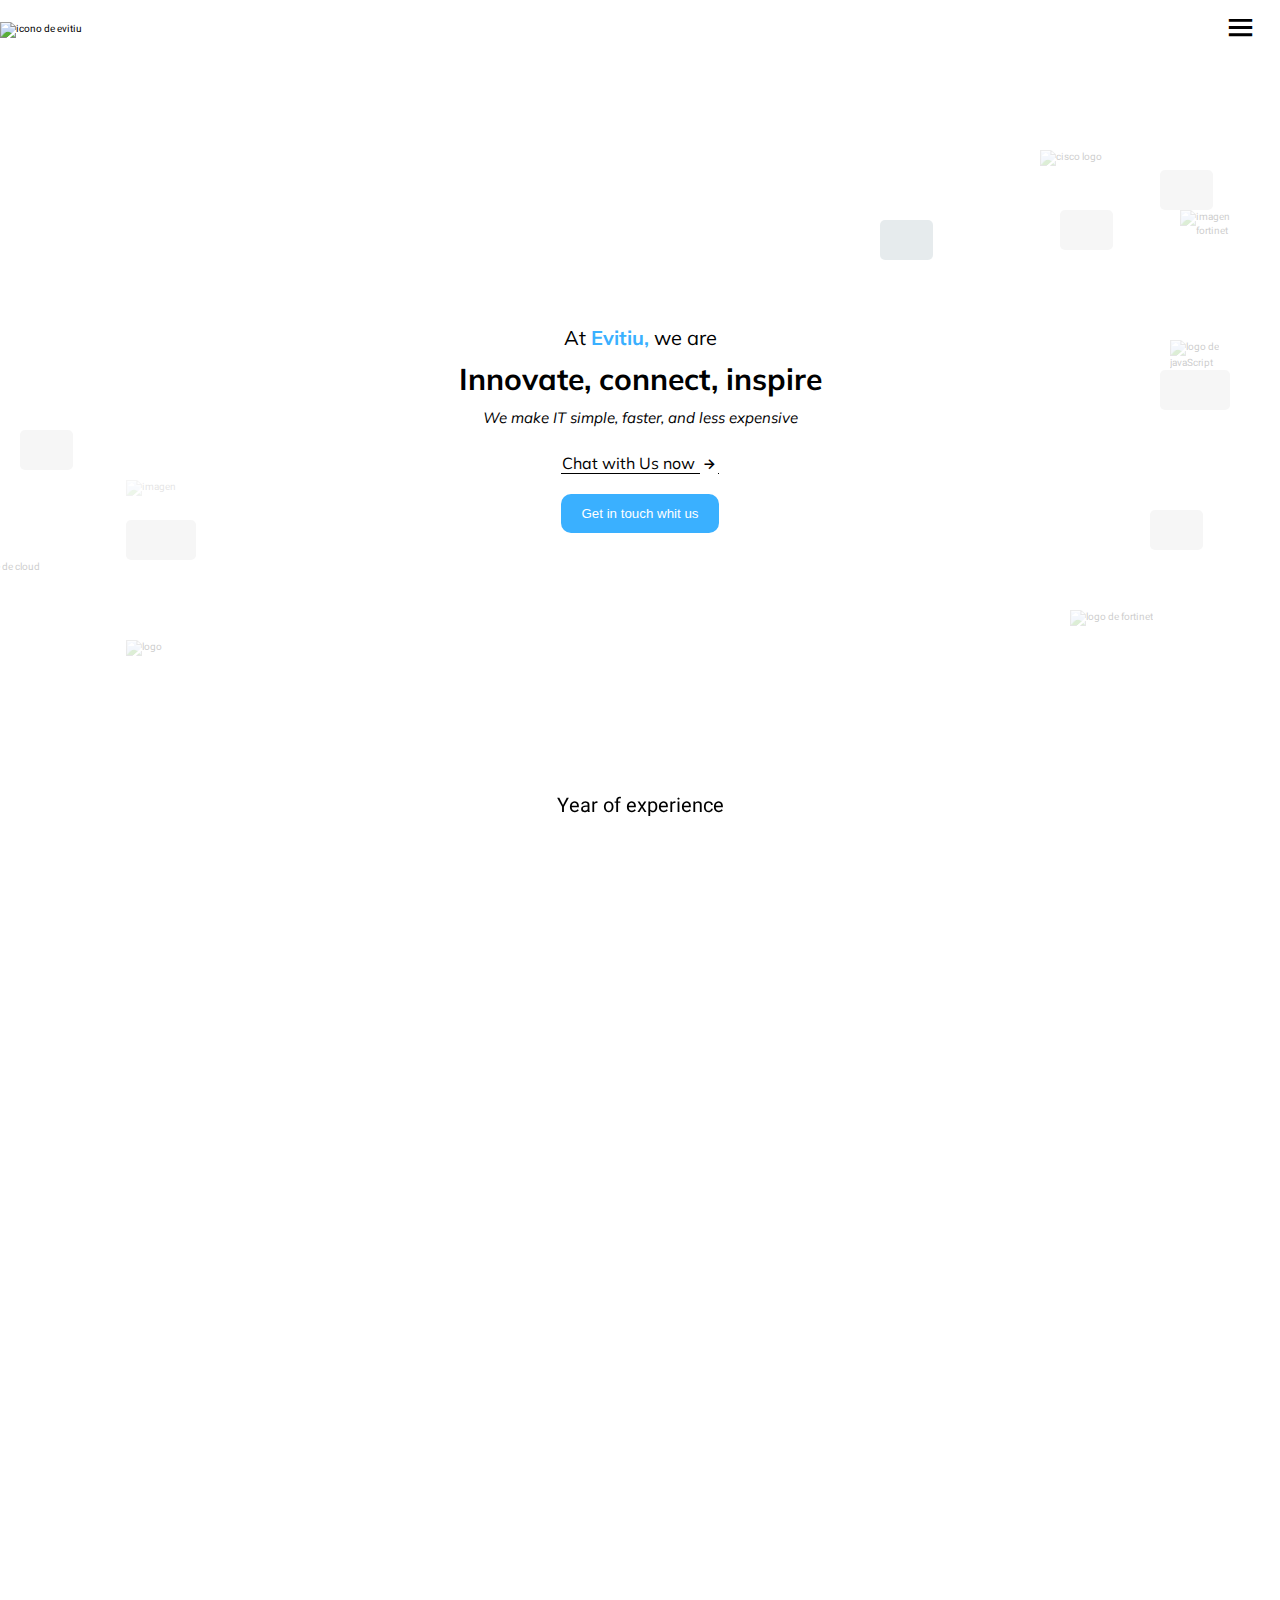
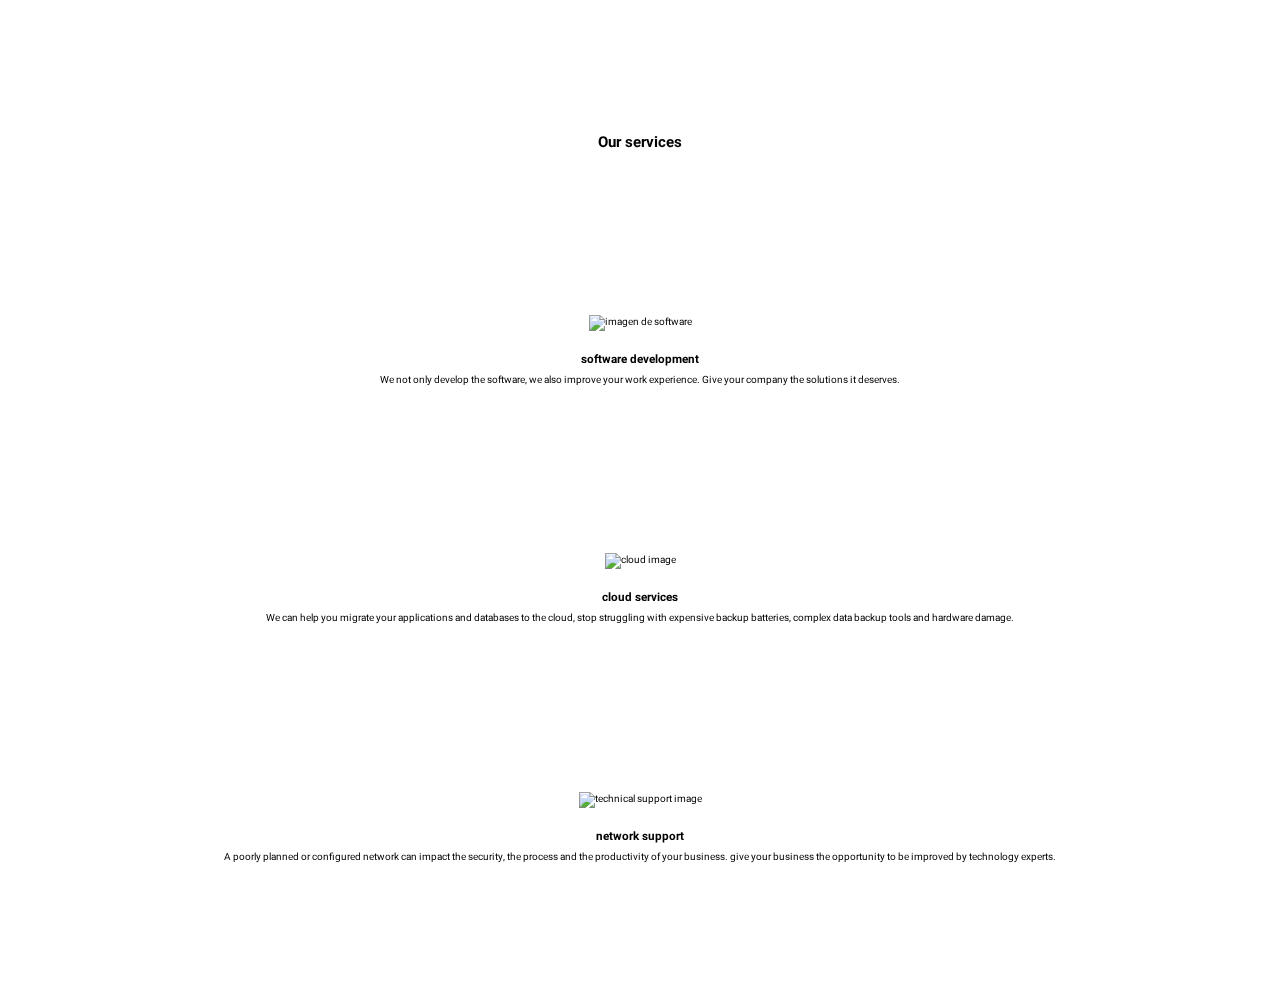
==== index.html @ ea141fb1 "archivo cargado" ====
<!DOCTYPE html>
<html lang="en">
<head>
    <meta charset="UTF-8">
    <meta name="viewport" content="width=device-width, initial-scale=1.0">
    <title>Document</title>
    <link rel="preconnect" href="https://fonts.googleapis.com">
    <link rel="preconnect" href="https://fonts.gstatic.com" crossorigin>
    <link href="https://fonts.googleapis.com/css2?family=Heebo:wght@100;200;300;400;500;600;700&display=swap" rel="stylesheet">
    <link rel="preconnect" href="https://fonts.googleapis.com">
    <link rel="preconnect" href="https://fonts.gstatic.com" crossorigin>
    <link href="https://fonts.googleapis.com/css2?family=Mulish:ital,wght@0,200;0,300;0,400;0,500;1,200;1,300;1,400&display=swap" rel="stylesheet"> 
    <link href="https://unpkg.com/aos@2.3.1/dist/aos.css" rel="stylesheet">
    <link rel="stylesheet" href="./assets/css/evitiu.css">
    <link href='https://unpkg.com/boxicons@2.1.2/css/boxicons.min.css' rel='stylesheet'>
</head>
<body>
    <header class="header-nav">
        <div class="navbar">
            <img src="https://img1.wsimg.com/isteam/ip/e59ecd71-52b1-45e8-b137-11c78080a61c/Logo_201.png/:/rs=w:123,h:82,cg:true,m/cr=w:123,h:82/qt=q:95" alt="icono de evitiu">
            <i class='bx bx-menu' id="btn"></i>
        </div>
        <nav class="nav-menu">
            <li><a href="">Home</a></li>
            <li><a href="">About Us</a></li>
            <li><a href="">Services</a></li>
            <li><a href="">Works</a></li>
            <li><a href="">Contact US</a></li>
            <!-- <i class='bx bx-menu' id="btn2"></i> -->
            <i class='bx bx-x' id="btn2" ></i>
            <img class="evitiu-logo" src="https://img1.wsimg.com/isteam/ip/e59ecd71-52b1-45e8-b137-11c78080a61c/Logo_201.png/:/rs=w:123,h:82,cg:true,m/cr=w:123,h:82/qt=q:95" alt="icono de evitiu">
        </nav>
    </header>
    <div class="page">
        <div class="container main">
            <section class="main-container-up">
                <div class="animation-up">
                    <div class="gray-box boxUp1"><img src="./assets/img/paginaswebimg/Screenshot 2022-07-02 095400.png" alt="imagen fortinet"></div>
                    <div class="gray-box boxUp2"></div>
                    <div class="gray-box boxUp3"></div>
                    <div class="gray-box"></div>
                    <div class="gray-box"></div>
                    <div class="gray-box"></div>
                    <img class="imgUp1" src="./assets/img/cisco (1).png" alt="cisco logo">
                    <img class="imgUp2" src="./assets/img/pngwing.com.png" alt="logo de fortinet">
                    <!-- <img class="imgUp2" src="./assets/img/google.png" alt="logo de google"> -->
                    <img class="imgUp3" src="./assets/img/js (1).png" alt="logo de javaScript">
                </div>
            </section>
            <section class="center-text">
                <div class="text-box">
                    <p>At <span>Evitiu,</span> we are</p>
                    <h1>Innovate, connect, inspire</h1>
                    <p>We make IT simple, faster, and less expensive</p>
                    <div class="main-inputs">
                        <a href="">Chat with Us now<i class='bx bx-right-arrow-alt' ></i></a>
                        <input type="button" value="Get in touch whit us">
                    </div> 
                </div>
            </section>
            <section class="main-container-bottom">
                <div class="animation-bottom">
                    <div class=" boxBottom1"><img src="./assets/img/paginaswebimg/pagina de cisco.png" alt="imgane de cloud"></div>
                    <div class="gray-box boxBottom2"></div>
                    <div class="gray-box boxBottom3"></div>
                    <img class="imgBottom1" src="./assets/img/physics.png" alt="imagen">
                    <img class="imgBottom3"src="./assets/img/api.png" alt="logo">
                </div>
            </section>
        </div> 
        <section class="container counter-box" data-aos="zoom-out-up" >
            <div class="counter-container">
                <div class="number degradado-verde" id="number"></div>
                <p>Year of experience</p>
            </div>
        </section>
        <section class="container about-us-container" data-aos="zoom-out-up">
            <h2 id="text"></h2>
            <picture class="img-about-box">
                <img src="./assets/img/data-analytics (1).png" alt="imagen de computing">
            </picture>
            <p>We are well-versed in a variety of operating systems, networks, and databases. We work with just about any technology that a small business would encounter. We use this expertise to help customers with small to mid-sized projects.</p>
        </section>
        <section class="services-section container" >
            <h2>Our services</h2>
            <div class="services">
                <img src="./assets/img/cloud-storage (1).png" alt="imagen de software">
                <div class="text-services">
                    <h3>software development</h3>
                    <p>We not only develop the software, we also improve your work experience. Give your company the solutions it deserves.</p>
                </div>
                
            </div>
            <div class="services">
                <img src="./assets/img/data-transfer.png" alt="cloud image">
                <div class="text-services">
                    <h3>cloud services</h3>
                    <p>We can help you migrate your applications and databases to the cloud, stop struggling with expensive backup batteries, complex data backup tools and hardware damage.</p>
                </div>           
            </div>
            <div class="services">
                <img src="./assets/img/technical-support (1).png" alt="technical support image">
                <div class="text-services">
                    <h3>network support</h3>
                    <p>A poorly planned or configured network can impact the security, the process and the productivity of your business. give your business the opportunity to be improved by technology experts.</p>
                </div>
                
            </div>
        </section>
    </div>


















































    <script src="https://unpkg.com/aos@2.3.1/dist/aos.js"></script>
    <script>
        AOS.init({
            duration: 1500
        });
    </script>
    <script src="./assets/evitiu.js"></script>
</body>
</html>
---- assets/css/evitiu.css ----
:root{
    --primario:#3AB0FF ;
    --secundario: #0d4e7d;
    --blanco:#fff;
    --backgroundprimario:#3AB0FF;
    --backgroundsecundario:#073653;
    --fontPrimario:'Heebo', sans-serif;
    --fontSecundary:'Mulish', sans-serif;
    --colorcajasgris:rgba(151, 151, 151, 0.817);
    --home-gradient: linear-gradient(101.63deg, #149cab -21.52%, #061475 52.33%, #3e119c 97.62%);
}
/**Globales**/
html {
    box-sizing: border-box;
    font-size: 62.5%; /*1 rem es igual a 10px*/
    font-family:var(--fontPrimario);

}
*, *:before, *:after {
    box-sizing: inherit;
    margin: 0;
    padding: 0;
}
body{
    background: var(--blanco);
}
nav li{
    list-style: none;
}
a{
    text-decoration: none;
    color: black;
}
img{
    max-width: 100%; /*para que las imagenes tomen el tamano completo determinado*/
    display: block;
    height: auto;
}
li{
    list-style: none;
}
.container{
    max-width: 120rem;
    margin: 0 auto;
    position: relative;
}
.gray-box{
    width: 5.3rem;
    height: 4rem;
    background-color: var(--colorcajasgris);
    border-radius: .5rem;
    opacity: 0.1;
}

/* Header */
.navbar{
    display: flex;
    justify-content: space-between;
    align-items: center;
    width: 100%;
    height: 6rem;
}
.navbar img{
    width: 10rem;
    /* Propiedades del logo de evitiu */
    
}
.bx-menu{
    color: black;
    /* left: 90%; */
    /* top: 1.5rem; */
    font-size: 3.5rem;
    height: 4rem;
    width: 4rem;
    text-align: center;
    transition: 0.6s;
    transform: translateX(-50%);
}
.bx-menu:hover{
    font-size: 4.2rem;
}
.nav-menu{
    position: fixed;
    width: 100%;
    height: 70%;
    top: -100%;
    right: -100%;
    display: flex;
    flex-direction: column;
    align-items: center;
    justify-content: center;
    gap: 2rem;
    background: var(--backgroundprimario);
    border-radius:0 0 5rem 5rem;
    transition: 0.6s;
}
.header-nav.active .nav-menu{
    top: 0;
}
.nav-menu li{
    margin: 2rem 0;
    overflow: hidden;
}
.nav-menu a{
    color: var(--blanco);
    font-size: 3rem;
    font-weight: 300;
    position: relative;
    display: inline-block;
    transform: translateY(4rem);
}
.nav-menu a::before{
    content: "";
    position: absolute;
    width: 0;
    height: .7rem;
    background: var(--backgroundsecundario);
    bottom: 0;
    left: 0;
    z-index: -1;
    transition: 0.2s linear;
}
.nav-menu a:hover::before {
    width: 100%;
}
.bx-x{
    position: absolute;
    color: var(--blanco);
    transition: 0.6s;
    left: 90%;
    top: 1.5rem;
    font-size: 3rem;
    height: 5rem;
    width: 5rem;
    text-align: center;
    transition: 0.6s;
    transform: translateX(-50%);
}
.bx-x:hover{
    font-size: 5rem;
}
.header-nav.active .nav-menu{
    right: 0;
}
.header-nav.active .nav-menu{
    right: 0;
}
.header-nav.active .nav-menu a{
    transform: translate(0);
    transition: 0.6s linear;
}
.header-nav.active .nav-menu li:nth-child(1) a{
    transition-delay: 0.2s;
}
.header-nav.active .nav-menu li:nth-child(2) a{
    transition-delay: 0.4s;
}
.header-nav.active .nav-menu li:nth-child(3) a{
    transition-delay: 0.6s;
}
.header-nav.active .nav-menu li:nth-child(4) a{
    transition-delay: 0.8s;
}
.header-nav.active .nav-menu li:nth-child(5) a{
    transition-delay: 1s;
}
/* main page */
.header-nav.active ~ .page{
    display: none;
    transition: 0.6s;
}
/* grid de los sections */
.main{
    height: 67rem;
    width: 100%;
    max-width: 100%;
    display: grid;
    grid-template-columns:1fr 2fr 1fr 1fr ;
    grid-template-rows: repeat(5, 1fr);
    padding-top: 4rem;
}
.main section:nth-child(1){
    grid-column: 5/6;
    margin-top: 7rem;
}
.main section:nth-child(2){
    grid-row: 3/4;
    grid-column: 1/6;
    position: relative;
    bottom: 6rem;
}
.main section:nth-child(3){
    grid-column: 1/2;
    grid-row: 3/5;
    position: relative;
    left: 2rem;
    top: 9rem;
}
/* grig-up */
.main-container-up .animation-up{
    width: auto;
    height: 15rem;
    margin-right: 2rem;
    display: grid;
    grid-template-columns: repeat(2, 1fr);
    grid-template-rows: repeat(3,1fr);    
}
.main-container-up .animation-up div:nth-child(1){
    background-color: transparent;
    grid-row: 2/3;
    grid-column: 2/3;
    opacity: 0.2;
    width: 8rem;
    position: relative;
    left: 2rem;

}
.main-container-up .animation-up div:nth-child(2){
    grid-row: 2/3;
    grid-column: 1/2;
}
.main-container-up .animation-up div:last-of-type{
    position: relative;
    top: 8rem;
    width: 7rem;
    opacity: .1;
    grid-column: 2/3;
}
.main-container-up .animation-up div:nth-child(4) {
    background-color: var(--backgroundsecundario);
    position: relative;
    right: 18rem;
    bottom: 3rem;
    opacity: .1;
}
.main-container-up .animation-up div:nth-child(5) {
    position: relative;
    top: 26rem;
    right: 1rem;
}
.main-container-up .animation-up .imgUp1 {
    grid-column: 1/2;
    grid-row: 1/2;
    opacity: 0.2;
    position: relative;
    right: 2rem;
    bottom: 2rem;
}
.main-container-up .animation-up .imgUp2 {
    position: relative;
    top: 28rem;
    left: 1rem;
    opacity: 0.2;
    width: 10rem;
}
.main-container-up .animation-up .imgUp3 {
    opacity: 0.2;
    width: 5rem;
    position: relative;
    top: 1rem;
    grid-column: 2/3;
    left: 1rem;
}

/* center-text */
.center-text{
    display: flex;
    flex-direction: column;
    align-items: center;
    width: 100%;
}
.center-text .text-box{
    width: 90%;
    height: 23rem;
    display: flex;
    flex-direction: column;
    text-align: center;
    font-family: var(--fontSecundary);
}
.center-text .text-box h2,h1,p{
    padding: .5rem;
}
.center-text .text-box p:first-of-type{
    font-size: 2rem;
}
.text-box p span{
    color: var(--backgroundprimario);
    font-weight: bold;
}
.text-box h1{
    font-size: 3rem;
}
.text-box p:last-of-type{
    font-size:1.5rem;
    font-style: italic;
}

.main-inputs{
    display: flex;
    flex-direction: column;
    margin: 2rem auto 0;
    gap: 2rem;
}
.main-inputs a{
    color: black;
    font-size: 1.6rem;
    border-bottom: .1rem solid;
}
.main-inputs a > i{
    font-size: 1.8rem;
    text-align: center;
    position: relative;
    top: .3rem;
    margin-left: .5rem;
    border-bottom: .1rem solid rgb(255, 255, 255);
}
.main-inputs a:hover{
    color:#25d366 ;
}
.main-inputs input{
    background-color: var(--backgroundprimario);
    border: none;
    color: var(--blanco);
    padding: 1.2rem 2rem;
    border-radius: 1rem;
}
.main-inputs input:hover{
    background-color: #118cff;
    box-shadow: 0 .5rem 1rem .2rem rgba(10, 137, 255, 0.5);
}

/* bottom image*/
.main-container-bottom .animation-bottom{
    position: relative;
    top: 1rem;
    width: auto;
    display: grid;
    grid-template-columns: repeat(2, 1fr);
    grid-template-rows: repeat(3,1fr);
}
.main-container-bottom .animation-bottom div:nth-child(1){
    background-color: transparent;
    grid-row:2/3;
    height: 8rem;
    width: 15rem;
    margin-left: -7rem;
    opacity: 0.2;
}
.main-container-bottom .animation-bottom div:nth-child(2){
    grid-column: 2/3;
    grid-row: 2/3;
    position: relative;
    bottom: 4rem;
    width: 7rem;
}
.main-container-bottom .animation-bottom div:nth-child(3){
    position: relative;
    bottom: 5rem;
}
.main-container-bottom .animation-bottom div:nth-child(4){
    position: relative;
    left: 15rem;
    top: 12rem;
}
.main-container-bottom .animation-bottom div:nth-child(5){
    position: relative;
    left: 16rem;
}
.main-container-bottom .animation-bottom .imgBottom1{
    opacity: 0.1;
}
.main-container-bottom .animation-bottom .imgBottom3{
    grid-column: 2/3;
    grid-row: 3/4;
    opacity: 0.2;
}
/* count number section */
.counter-box{
    display: grid;
    place-items: center;
    width: 20rem;
    height: 15rem;
}
.counter-container{
    width: 100%;
    height: 100%;
    display: flex;
    flex-direction: column;
    justify-content: center;
    align-items: center;
}
.counter-container div{
    font-size: 3rem;
}
.counter-container p:nth-of-type(1){
    font-size: 2rem;
}
.degradado-verde {
    color: transparent;
    background: linear-gradient(to right, var(--primario) 0%, var(--secundario) 100% );
    -webkit-background-clip: text;
    background-clip: text;
}
/* About Us*/
.about-us-container{
    font-family: var(--fontPrimario);
    height: 70rem;
    width: 95%;
    display: flex;
    flex-direction: column;
    justify-content: space-around;
    align-items: center;
    background-image: var(--home-gradient);
    padding: 0 1rem;
    border-radius: 3rem;
    margin: 2rem auto;
    position: static;
}
.about-us-container h2{
    color: var(--blanco);
    font-size: 3.5rem;
    font-family: var(--fontSecundary);
    text-transform: capitalize;
}
.about-us-container p{
    color: var(--blanco);
    font-size: 2rem;
    text-align: center;
    margin-top: -5rem;
    font-weight: 300;
}
.about-us-container .img-about-box{
    width: 30rem;
    height: 30rem;
    margin-top: -3rem;
    background-color:var(--blanco);
    display: flex;
    flex-direction: column;
    justify-content:center;
    align-items: center;
    border-radius: 2rem;
    box-shadow: 0 .5rem 1rem .2rem rgba(217, 214, 214, 0.314) ;
}
.about-us-container .img-about-box img{
    margin: 0 auto;
    width: 20rem;   
}
/* Our services */
.services-section{
    /* background-color: #061475; */
    width: 80%;
    height: 90rem;
    display: grid;
    place-items: center;
    margin: 5rem auto;
}
.services-section .services{
    display: flex;
    flex-direction: column;
    justify-content: space-between;
    align-items: center;
    row-gap: 2rem;
    text-align: center;
}
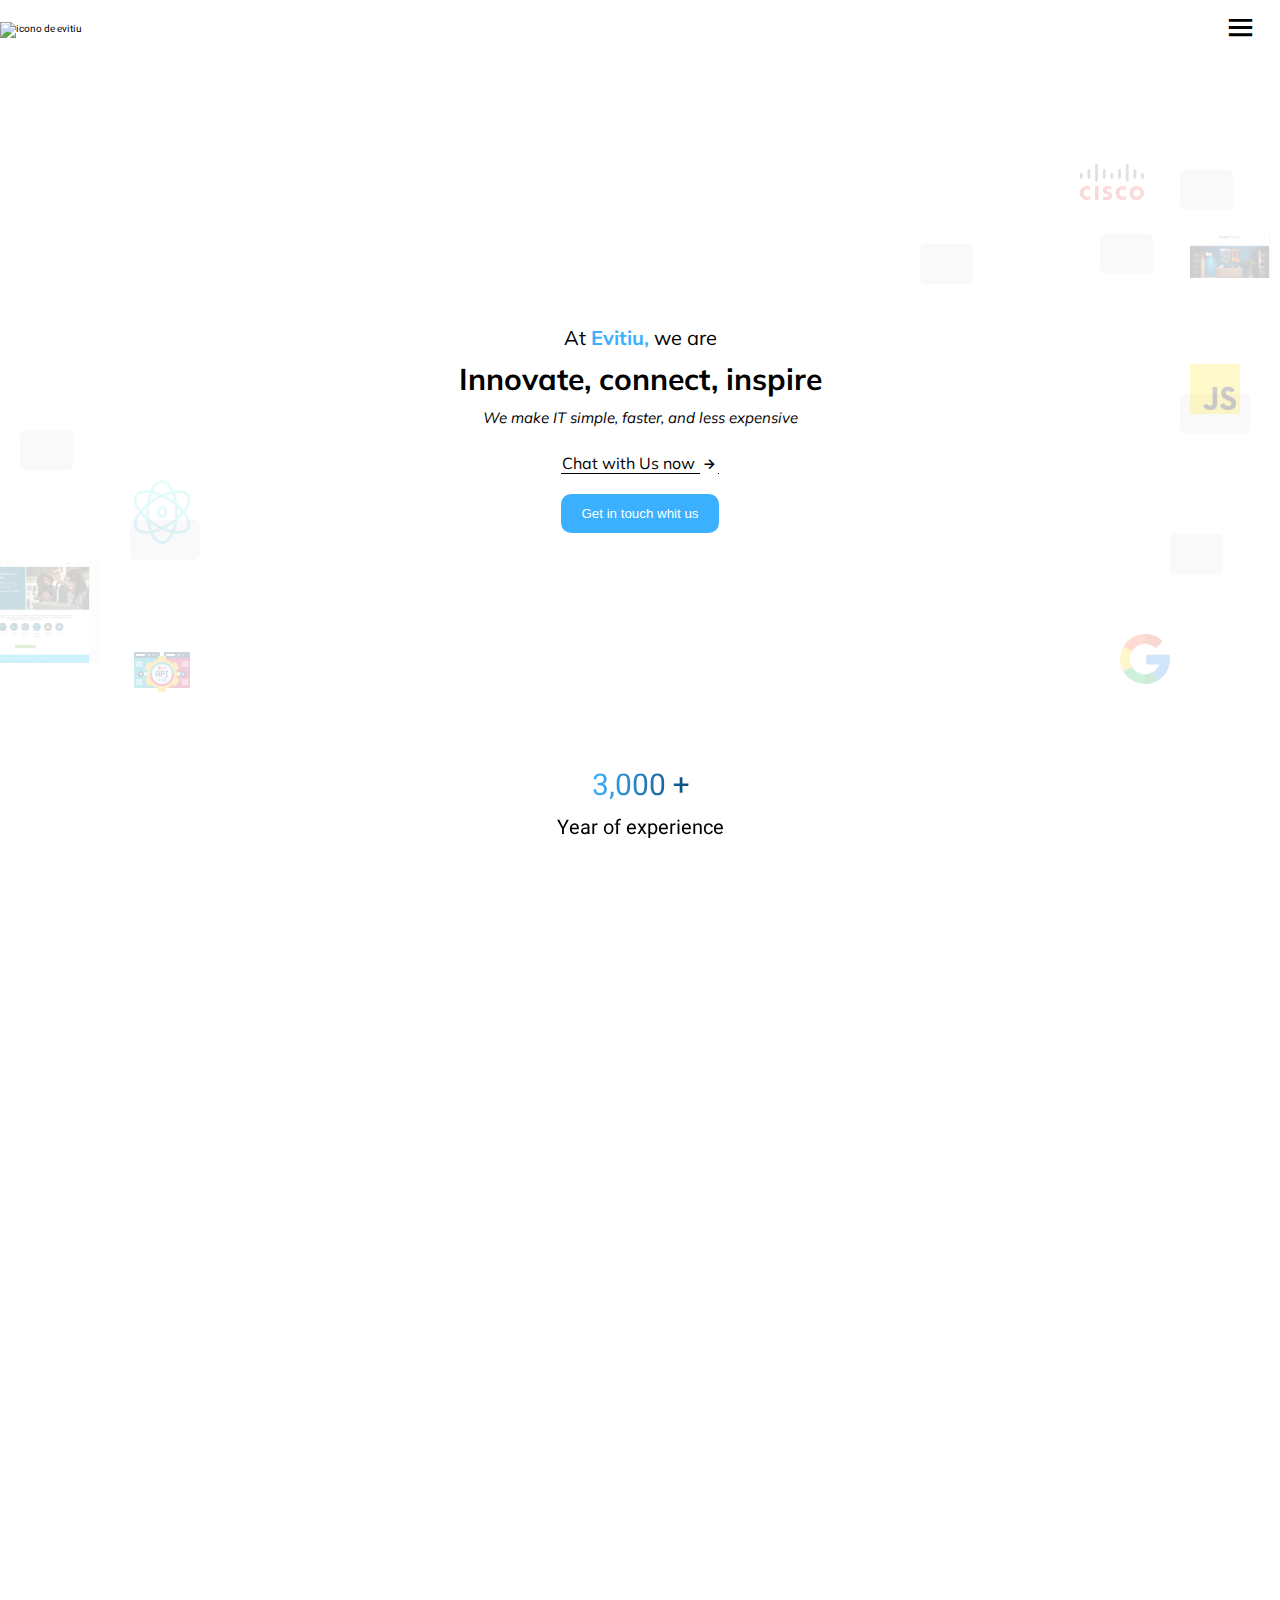
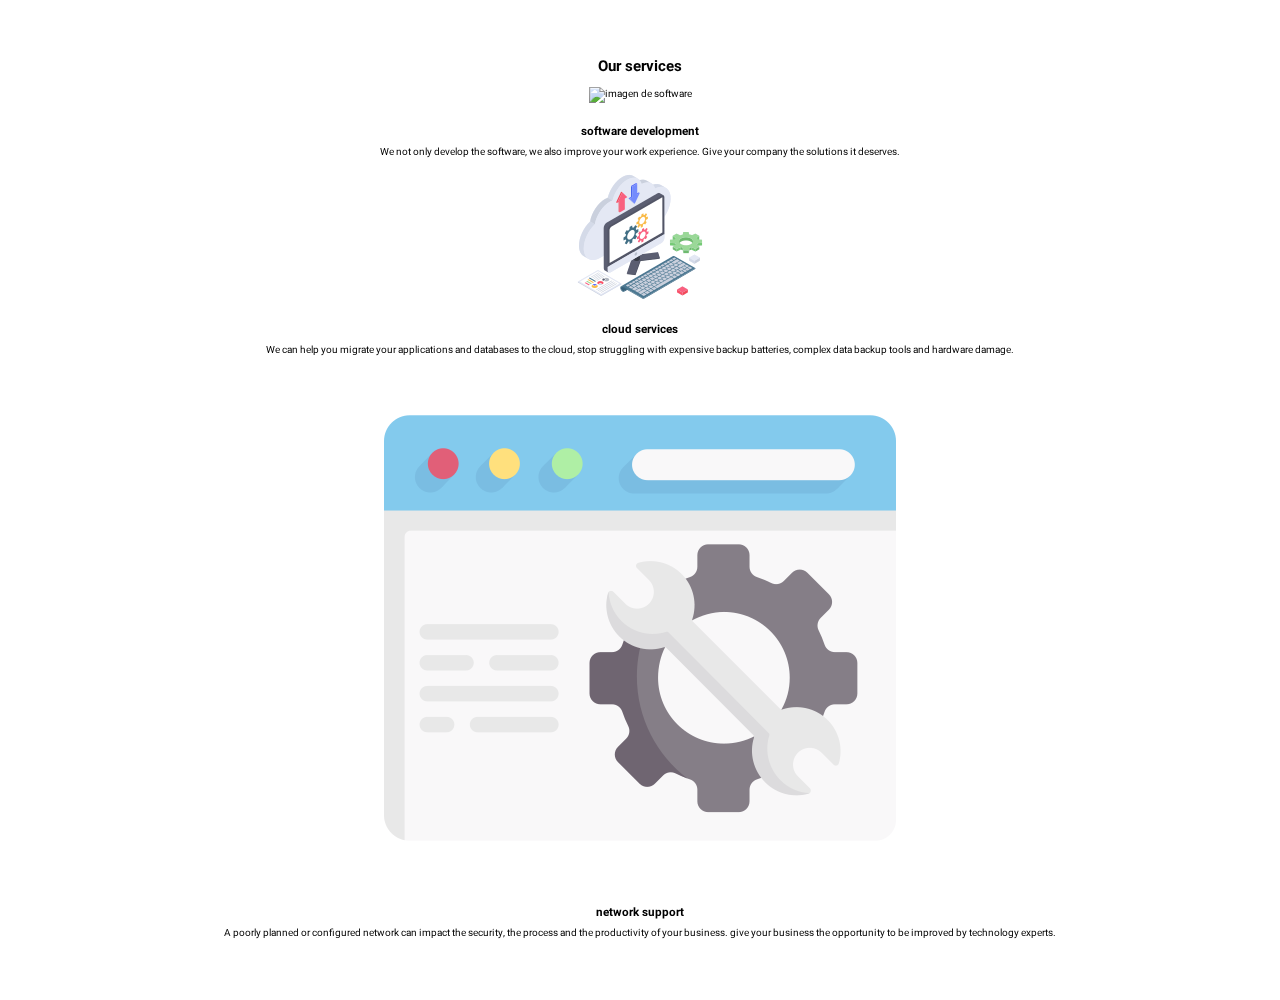
==== commit ef739073: "javascript added" ====
--- a/index.html
+++ b/index.html
@@ -35,16 +35,16 @@
         <div class="container main">
             <section class="main-container-up">
                 <div class="animation-up">
-                    <div class="gray-box boxUp1"><img src="./assets/img/paginaswebimg/Screenshot 2022-07-02 095400.png" alt="imagen fortinet"></div>
+                    <div class="gray-box boxUp1"><img src="./assets/img/Screenshot 2022-04-16 053143.png" alt="imagen fortinet"></div>
                     <div class="gray-box boxUp2"></div>
                     <div class="gray-box boxUp3"></div>
                     <div class="gray-box"></div>
                     <div class="gray-box"></div>
                     <div class="gray-box"></div>
                     <img class="imgUp1" src="./assets/img/cisco (1).png" alt="cisco logo">
-                    <img class="imgUp2" src="./assets/img/pngwing.com.png" alt="logo de fortinet">
+                    <img class="imgUp2" src="./assets/img/google (1).png" alt="logo de fortinet">
                     <!-- <img class="imgUp2" src="./assets/img/google.png" alt="logo de google"> -->
-                    <img class="imgUp3" src="./assets/img/js (1).png" alt="logo de javaScript">
+                    <img class="imgUp3" src="./assets/img/js.png" alt="logo de javaScript">
                 </div>
             </section>
             <section class="center-text">
@@ -60,7 +60,7 @@
             </section>
             <section class="main-container-bottom">
                 <div class="animation-bottom">
-                    <div class=" boxBottom1"><img src="./assets/img/paginaswebimg/pagina de cisco.png" alt="imgane de cloud"></div>
+                    <div class=" boxBottom1"><img src="./assets/img/Screenshot 2022-07-05 061125.png" alt="imgane de cloud"></div>
                     <div class="gray-box boxBottom2"></div>
                     <div class="gray-box boxBottom3"></div>
                     <img class="imgBottom1" src="./assets/img/physics.png" alt="imagen">
--- a/assets/css/evitiu.css
+++ b/assets/css/evitiu.css
@@ -6,7 +6,7 @@
     --backgroundsecundario:#073653;
     --fontPrimario:'Heebo', sans-serif;
     --fontSecundary:'Mulish', sans-serif;
-    --colorcajasgris:rgba(151, 151, 151, 0.817);
+    --colorcajasgris:#c7c5c5;
     --home-gradient: linear-gradient(101.63deg, #149cab -21.52%, #061475 52.33%, #3e119c 97.62%);
 }
 /**Globales**/
@@ -67,8 +67,8 @@
 }
 .bx-menu{
     color: black;
-    /* left: 90%; */
-    /* top: 1.5rem; */
+    left: 90%;
+    top: 1.5rem;
     font-size: 3.5rem;
     height: 4rem;
     width: 4rem;
@@ -212,7 +212,7 @@
     opacity: 0.2;
     width: 8rem;
     position: relative;
-    left: 2rem;
+    left: 1rem;
 
 }
 .main-container-up .animation-up div:nth-child(2){
@@ -227,7 +227,7 @@
     grid-column: 2/3;
 }
 .main-container-up .animation-up div:nth-child(4) {
-    background-color: var(--backgroundsecundario);
+    /* background-color: var(--backgroundsecundario); */
     position: relative;
     right: 18rem;
     bottom: 3rem;
@@ -249,9 +249,9 @@
 .main-container-up .animation-up .imgUp2 {
     position: relative;
     top: 28rem;
-    left: 1rem;
-    opacity: 0.2;
-    width: 10rem;
+    left: 2rem;
+    opacity: 0.2;
+    width: 5rem;
 }
 .main-container-up .animation-up .imgUp3 {
     opacity: 0.2;
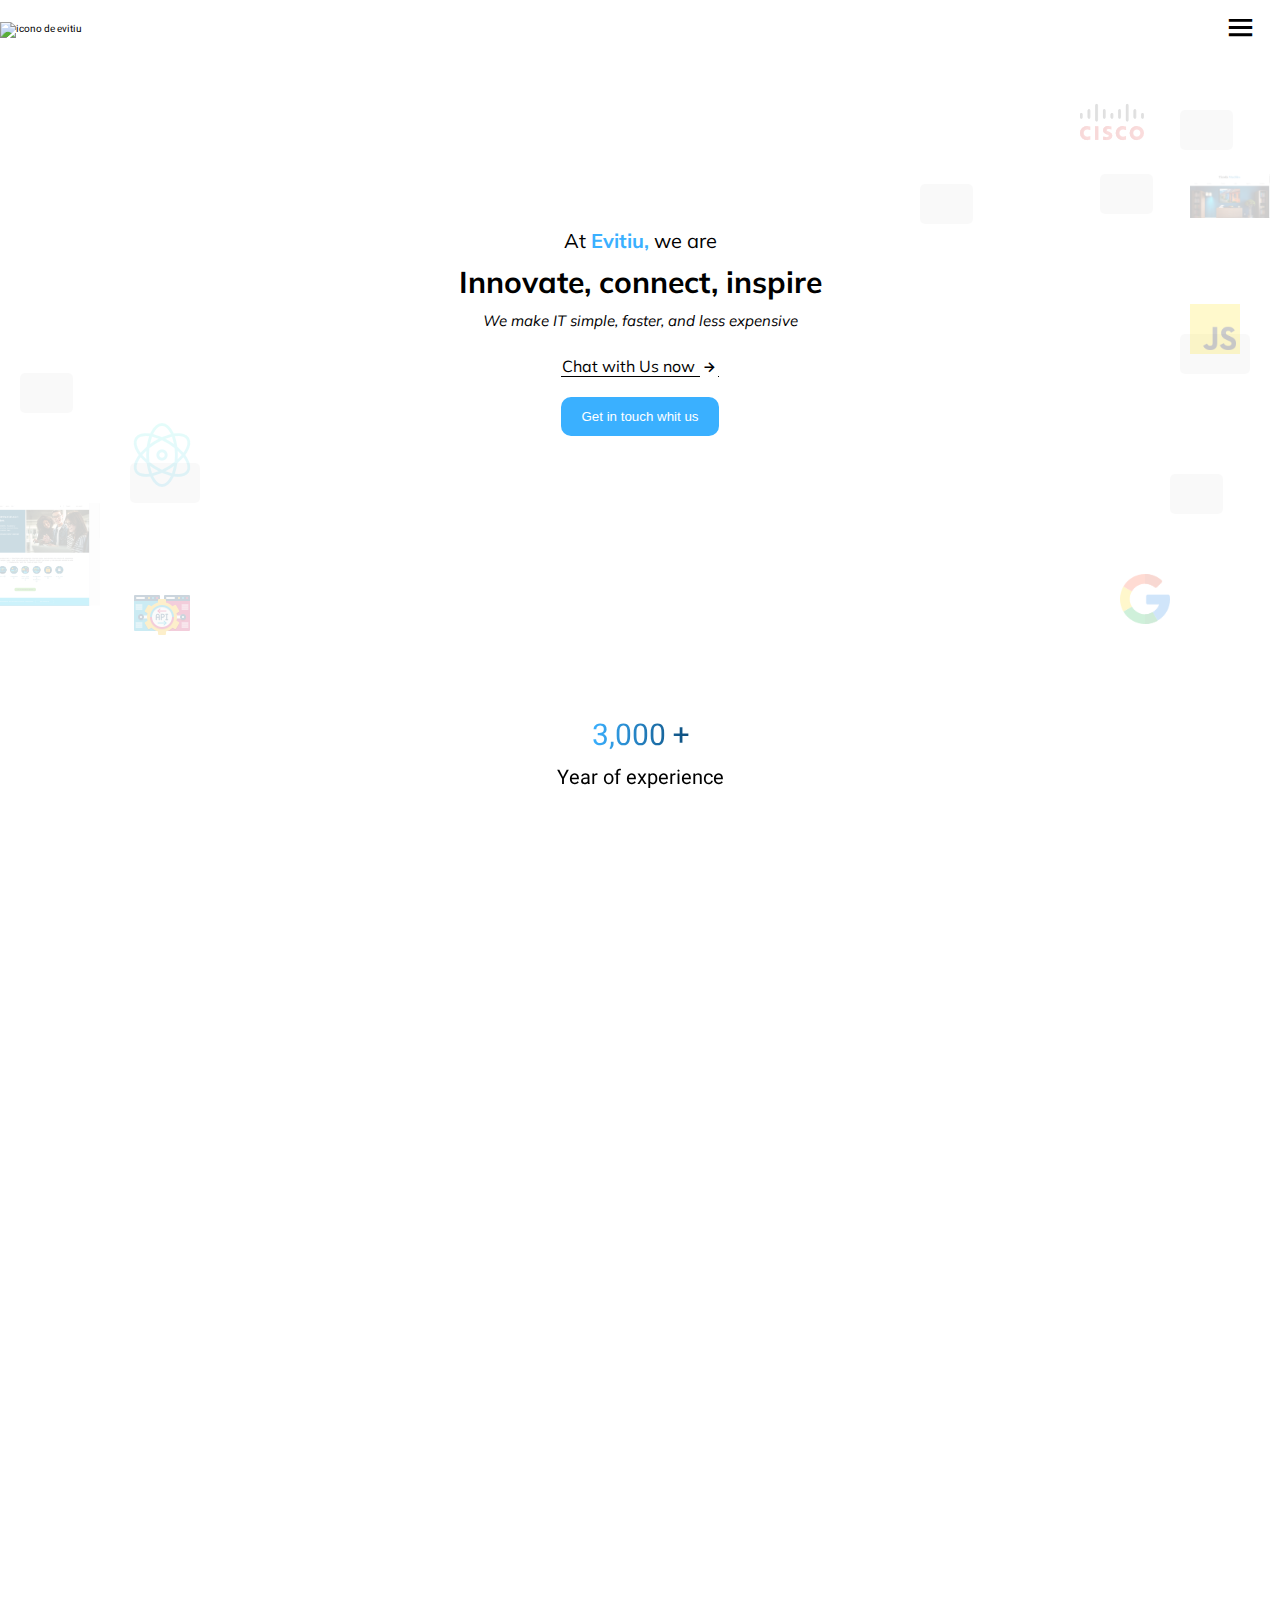
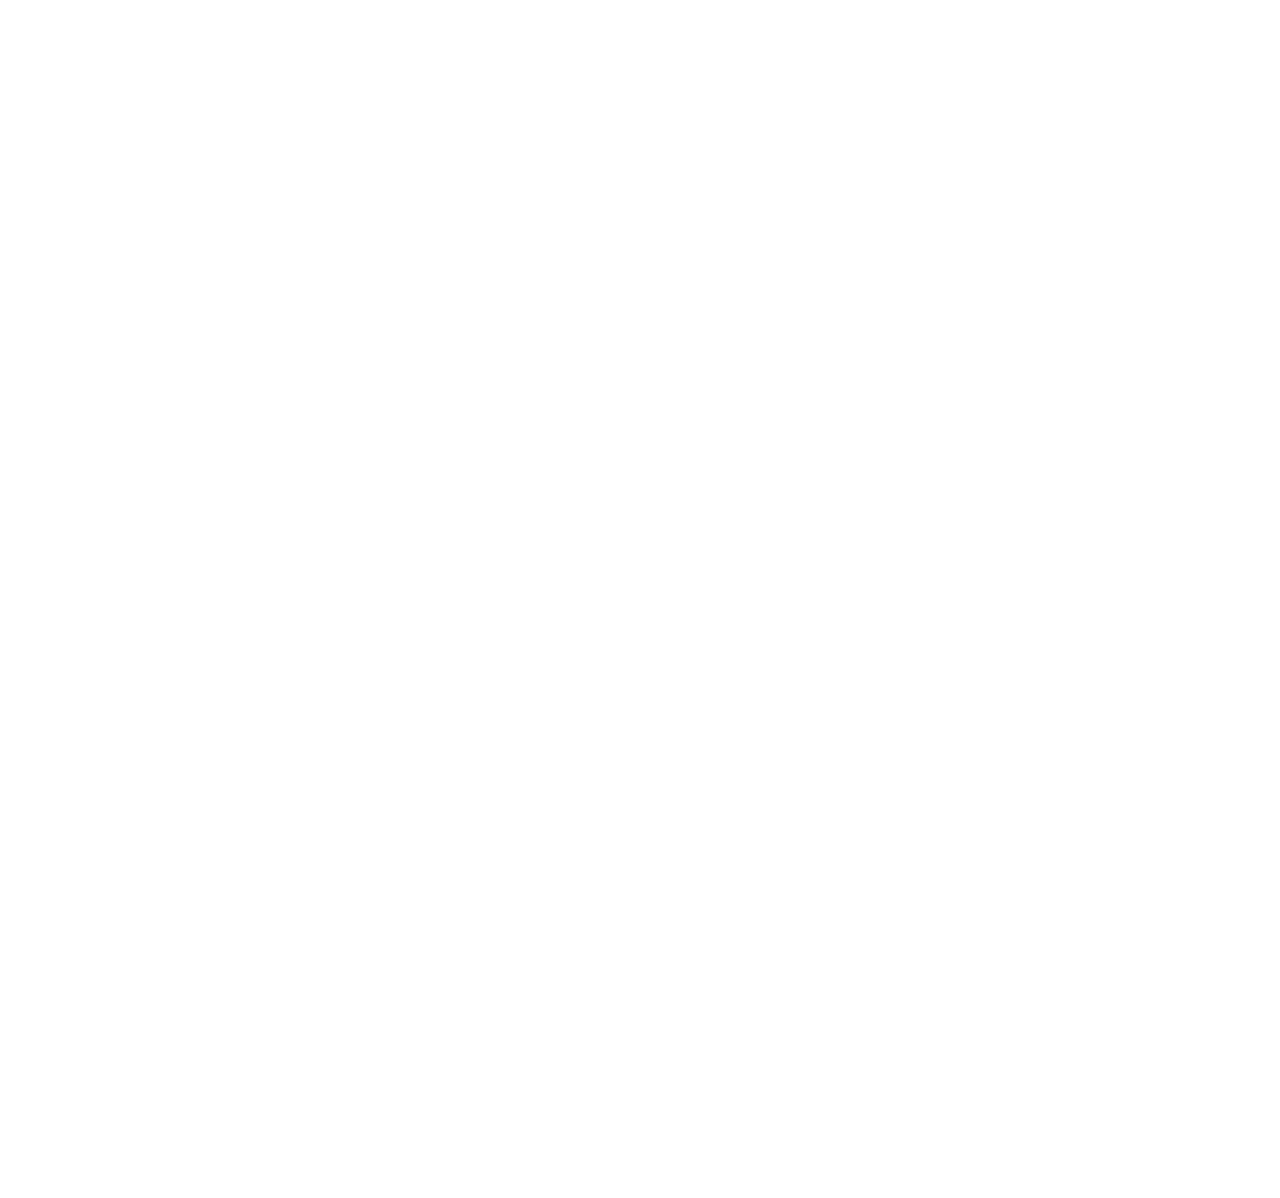
==== commit 3873d97a: "our services added" ====
--- a/index.html
+++ b/index.html
@@ -31,7 +31,7 @@
             <img class="evitiu-logo" src="https://img1.wsimg.com/isteam/ip/e59ecd71-52b1-45e8-b137-11c78080a61c/Logo_201.png/:/rs=w:123,h:82,cg:true,m/cr=w:123,h:82/qt=q:95" alt="icono de evitiu">
         </nav>
     </header>
-    <div class="page">
+    <main class="page">
         <div class="container main">
             <section class="main-container-up">
                 <div class="animation-up">
@@ -75,16 +75,16 @@
             </div>
         </section>
         <section class="container about-us-container" data-aos="zoom-out-up">
-            <h2 id="text"></h2>
+            <h2 id="text">About Us</h2>
             <picture class="img-about-box">
                 <img src="./assets/img/data-analytics (1).png" alt="imagen de computing">
             </picture>
             <p>We are well-versed in a variety of operating systems, networks, and databases. We work with just about any technology that a small business would encounter. We use this expertise to help customers with small to mid-sized projects.</p>
         </section>
-        <section class="services-section container" >
+        <section class="services-section container" data-aos="zoom-out-up" >
             <h2>Our services</h2>
             <div class="services">
-                <img src="./assets/img/cloud-storage (1).png" alt="imagen de software">
+                <img src="./assets/img/pngwing.com.png" alt="imagen de software">
                 <div class="text-services">
                     <h3>software development</h3>
                     <p>We not only develop the software, we also improve your work experience. Give your company the solutions it deserves.</p>
@@ -92,14 +92,14 @@
                 
             </div>
             <div class="services">
-                <img src="./assets/img/data-transfer.png" alt="cloud image">
+                <img src="./assets/img/cloud.png" alt="cloud image">
                 <div class="text-services">
                     <h3>cloud services</h3>
                     <p>We can help you migrate your applications and databases to the cloud, stop struggling with expensive backup batteries, complex data backup tools and hardware damage.</p>
                 </div>           
             </div>
             <div class="services">
-                <img src="./assets/img/technical-support (1).png" alt="technical support image">
+                <img src="./assets/img/support.png" alt="technical support image">
                 <div class="text-services">
                     <h3>network support</h3>
                     <p>A poorly planned or configured network can impact the security, the process and the productivity of your business. give your business the opportunity to be improved by technology experts.</p>
@@ -107,7 +107,7 @@
                 
             </div>
         </section>
-    </div>
+    </main>
 
 
 
--- a/assets/css/evitiu.css
+++ b/assets/css/evitiu.css
@@ -82,7 +82,7 @@
 .nav-menu{
     position: fixed;
     width: 100%;
-    height: 70%;
+    height: 100%;
     top: -100%;
     right: -100%;
     display: flex;
@@ -91,7 +91,7 @@
     justify-content: center;
     gap: 2rem;
     background: var(--backgroundprimario);
-    border-radius:0 0 5rem 5rem;
+    /* border-radius:0 0 5rem 5rem; */
     transition: 0.6s;
 }
 .header-nav.active .nav-menu{
@@ -171,13 +171,15 @@
 }
 /* grid de los sections */
 .main{
-    height: 67rem;
+    height: 64rem;
     width: 100%;
     max-width: 100%;
     display: grid;
     grid-template-columns:1fr 2fr 1fr 1fr ;
     grid-template-rows: repeat(5, 1fr);
-    padding-top: 4rem;
+    /* padding-top:-2rem; */
+    margin-top: -2rem;
+    /* background-color: #061475; */
 }
 .main section:nth-child(1){
     grid-column: 5/6;
@@ -276,6 +278,9 @@
     flex-direction: column;
     text-align: center;
     font-family: var(--fontSecundary);
+    /* background-color: #073653; */
+    position: relative;
+    bottom: 4rem;
 }
 .center-text .text-box h2,h1,p{
     padding: .5rem;
@@ -454,13 +459,27 @@
     place-items: center;
     margin: 5rem auto;
 }
+.services-section h2{
+    font-size: 3rem;
+    padding: 5rem;
+}
 .services-section .services{
     display: flex;
     flex-direction: column;
     justify-content: space-between;
     align-items: center;
-    row-gap: 2rem;
-    text-align: center;
-}
-
-
+    row-gap: 4rem;
+    margin-top: 2rem;
+    text-align: center;
+    /* background-color: #25d366; */
+}
+.services img{
+    width: 20rem;
+}
+.services h3{
+    font-size: 2rem;
+    text-transform: capitalize;
+}
+
+
+
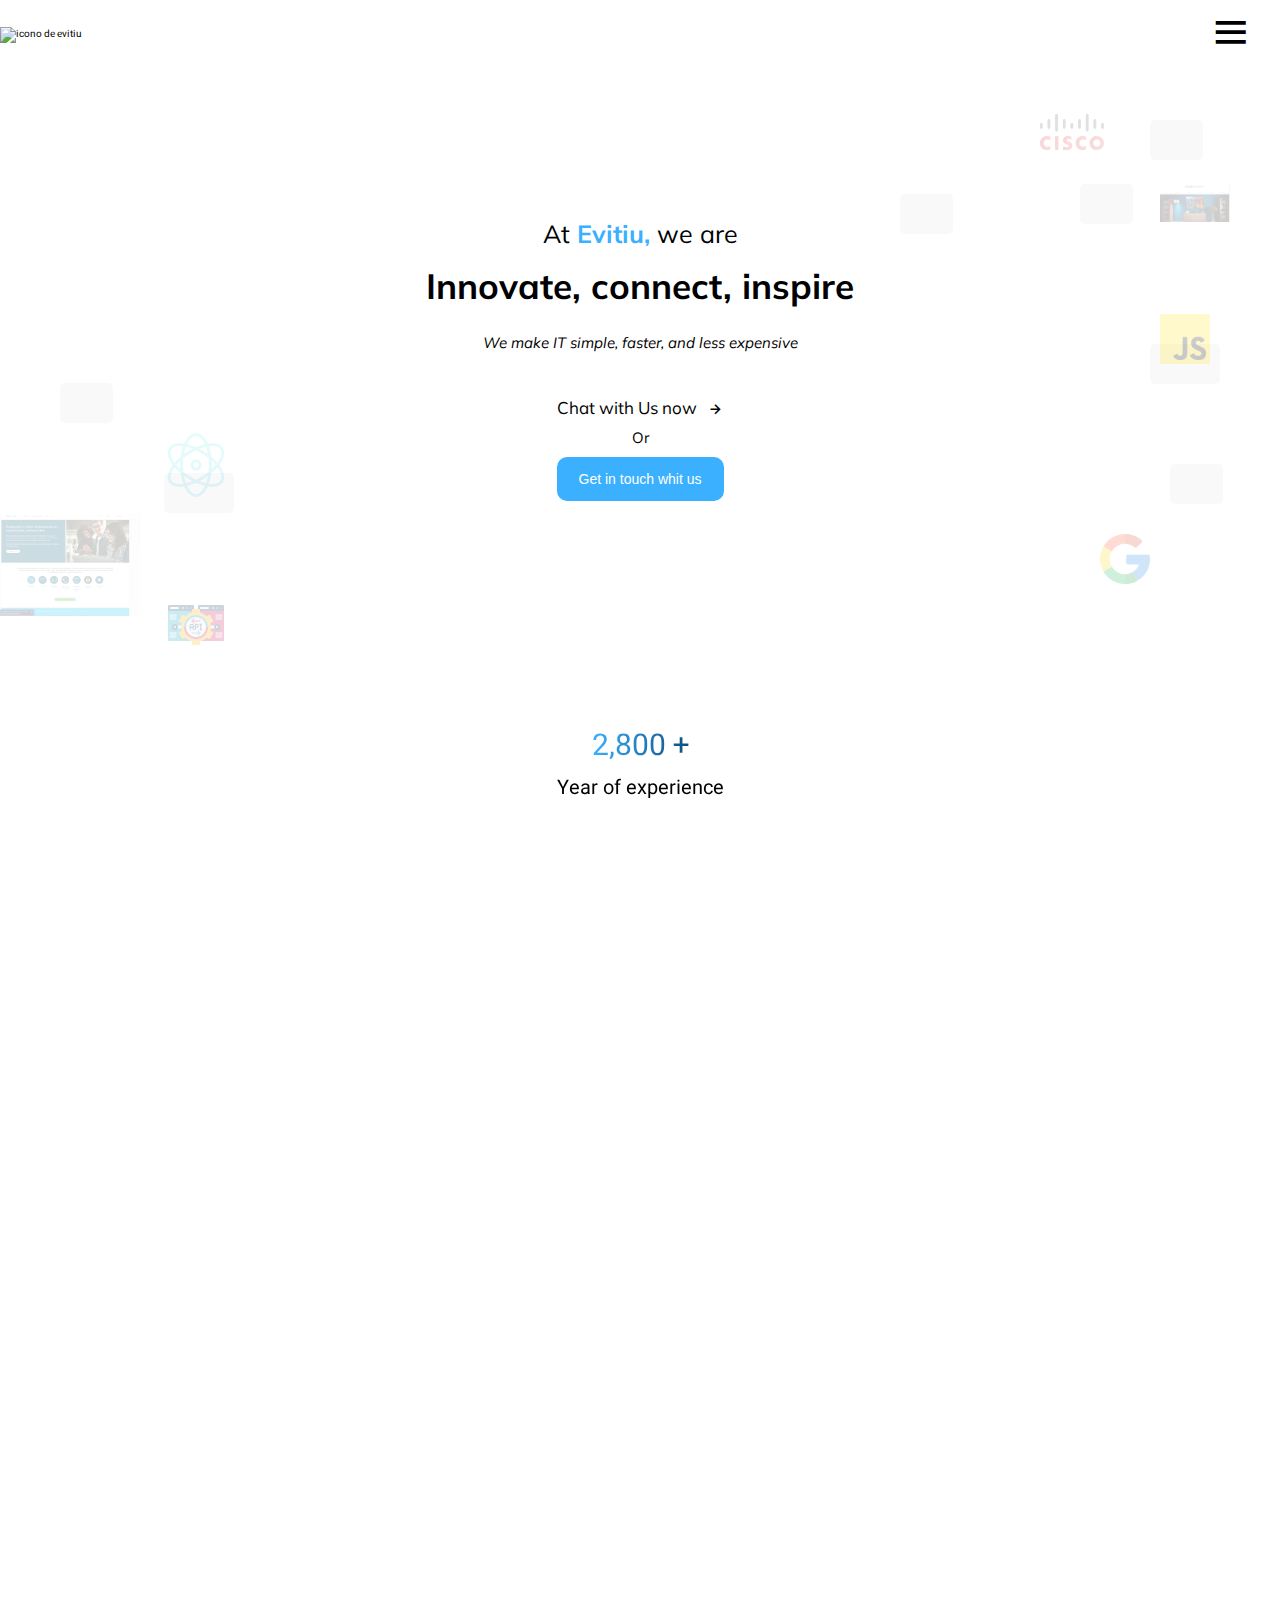
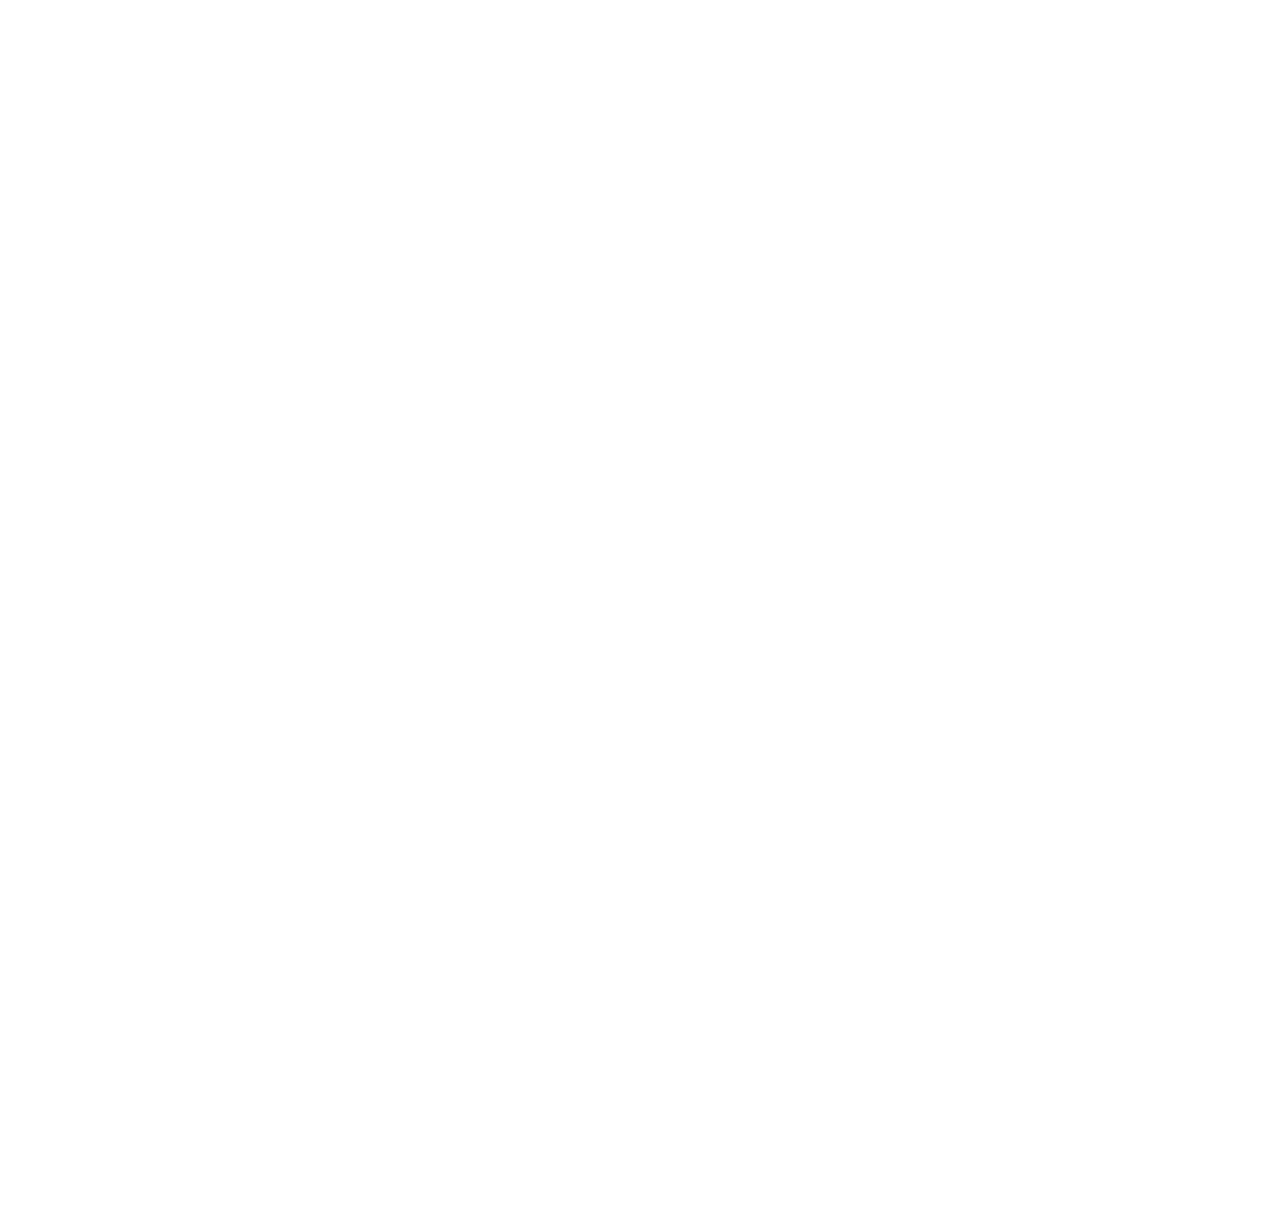
==== commit a58491d0: "arreglo en txtos" ====
--- a/index.html
+++ b/index.html
@@ -42,7 +42,7 @@
                     <div class="gray-box"></div>
                     <div class="gray-box"></div>
                     <img class="imgUp1" src="./assets/img/cisco (1).png" alt="cisco logo">
-                    <img class="imgUp2" src="./assets/img/google (1).png" alt="logo de fortinet">
+                    <img class="imgUp2" src="./assets/img/google (1).png" alt="logo de google">
                     <!-- <img class="imgUp2" src="./assets/img/google.png" alt="logo de google"> -->
                     <img class="imgUp3" src="./assets/img/js.png" alt="logo de javaScript">
                 </div>
@@ -53,7 +53,8 @@
                     <h1>Innovate, connect, inspire</h1>
                     <p>We make IT simple, faster, and less expensive</p>
                     <div class="main-inputs">
-                        <a href="">Chat with Us now<i class='bx bx-right-arrow-alt' ></i></a>
+                        <a href="">Chat with Us now <i class='bx bx-right-arrow-alt' ></i></a>
+                        <h4>Or</h4>
                         <input type="button" value="Get in touch whit us">
                     </div> 
                 </div>
--- a/assets/css/evitiu.css
+++ b/assets/css/evitiu.css
@@ -58,10 +58,11 @@
     justify-content: space-between;
     align-items: center;
     width: 100%;
-    height: 6rem;
+    height: 7rem;
+    /* background-color: #149cab; */
 }
 .navbar img{
-    width: 10rem;
+    width: 11rem;
     /* Propiedades del logo de evitiu */
     
 }
@@ -69,15 +70,15 @@
     color: black;
     left: 90%;
     top: 1.5rem;
-    font-size: 3.5rem;
-    height: 4rem;
-    width: 4rem;
+    font-size: 4.5rem;
+    height: 5rem;
+    width: 5rem;
     text-align: center;
     transition: 0.6s;
     transform: translateX(-50%);
 }
 .bx-menu:hover{
-    font-size: 4.2rem;
+    font-size: 5.5rem;
 }
 .nav-menu{
     position: fixed;
@@ -129,9 +130,9 @@
     transition: 0.6s;
     left: 90%;
     top: 1.5rem;
-    font-size: 3rem;
-    height: 5rem;
-    width: 5rem;
+    font-size: 5rem;
+    height: 6rem;
+    width: 6rem;
     text-align: center;
     transition: 0.6s;
     transform: translateX(-50%);
@@ -173,13 +174,11 @@
 .main{
     height: 64rem;
     width: 100%;
-    max-width: 100%;
+    max-width: 120rem;
     display: grid;
     grid-template-columns:1fr 2fr 1fr 1fr ;
     grid-template-rows: repeat(5, 1fr);
-    /* padding-top:-2rem; */
     margin-top: -2rem;
-    /* background-color: #061475; */
 }
 .main section:nth-child(1){
     grid-column: 5/6;
@@ -212,7 +211,7 @@
     grid-row: 2/3;
     grid-column: 2/3;
     opacity: 0.2;
-    width: 8rem;
+    width: 7rem;
     position: relative;
     left: 1rem;
 
@@ -220,6 +219,19 @@
 .main-container-up .animation-up div:nth-child(2){
     grid-row: 2/3;
     grid-column: 1/2;
+}
+
+.main-container-up .animation-up div:nth-child(4) {
+    /* background-color: var(--backgroundsecundario); */
+    position: relative;
+    right: 18rem;
+    bottom: 3rem;
+    opacity: .1;
+}
+.main-container-up .animation-up div:nth-child(5) {
+    position: relative;
+    top: 24rem;
+    left: 2rem;
 }
 .main-container-up .animation-up div:last-of-type{
     position: relative;
@@ -228,32 +240,20 @@
     opacity: .1;
     grid-column: 2/3;
 }
-.main-container-up .animation-up div:nth-child(4) {
-    /* background-color: var(--backgroundsecundario); */
-    position: relative;
-    right: 18rem;
-    bottom: 3rem;
-    opacity: .1;
-}
-.main-container-up .animation-up div:nth-child(5) {
-    position: relative;
-    top: 26rem;
-    right: 1rem;
-}
 .main-container-up .animation-up .imgUp1 {
     grid-column: 1/2;
     grid-row: 1/2;
     opacity: 0.2;
     position: relative;
-    right: 2rem;
+    right: 4rem;
     bottom: 2rem;
 }
 .main-container-up .animation-up .imgUp2 {
     position: relative;
-    top: 28rem;
+    top: 23rem;
     left: 2rem;
     opacity: 0.2;
-    width: 5rem;
+    width: 5rem; 
 }
 .main-container-up .animation-up .imgUp3 {
     opacity: 0.2;
@@ -278,26 +278,28 @@
     flex-direction: column;
     text-align: center;
     font-family: var(--fontSecundary);
-    /* background-color: #073653; */
-    position: relative;
-    bottom: 4rem;
+    position: relative;
+    bottom: 6rem;
 }
 .center-text .text-box h2,h1,p{
     padding: .5rem;
 }
 .center-text .text-box p:first-of-type{
-    font-size: 2rem;
+    font-size: 2.5rem;
 }
 .text-box p span{
     color: var(--backgroundprimario);
     font-weight: bold;
 }
 .text-box h1{
-    font-size: 3rem;
+    font-size: 3.5rem;
+    font-weight: bold;
+    margin: .5rem auto 1.5rem;
 }
 .text-box p:last-of-type{
     font-size:1.5rem;
     font-style: italic;
+    margin-bottom: 2rem;
 }
 
 .main-inputs{
@@ -308,8 +310,8 @@
 }
 .main-inputs a{
     color: black;
-    font-size: 1.6rem;
-    border-bottom: .1rem solid;
+    font-size: 1.7rem;
+    /* border-bottom: .1rem solid; */
 }
 .main-inputs a > i{
     font-size: 1.8rem;
@@ -317,16 +319,24 @@
     position: relative;
     top: .3rem;
     margin-left: .5rem;
-    border-bottom: .1rem solid rgb(255, 255, 255);
+    /* border-bottom: .1rem none rgb(255, 255, 255); */
 }
 .main-inputs a:hover{
     color:#25d366 ;
+    border-bottom: .1rem ridge #25d366;
+}
+.main-inputs h4{
+    font-size: 1.5rem;
+    font-weight: 400;
+    padding: 0;
+    margin: -1rem auto -1rem;
 }
 .main-inputs input{
     background-color: var(--backgroundprimario);
     border: none;
+    font-size: 1.4rem;
     color: var(--blanco);
-    padding: 1.2rem 2rem;
+    padding: 1.4rem 2rem;
     border-radius: 1rem;
 }
 .main-inputs input:hover{
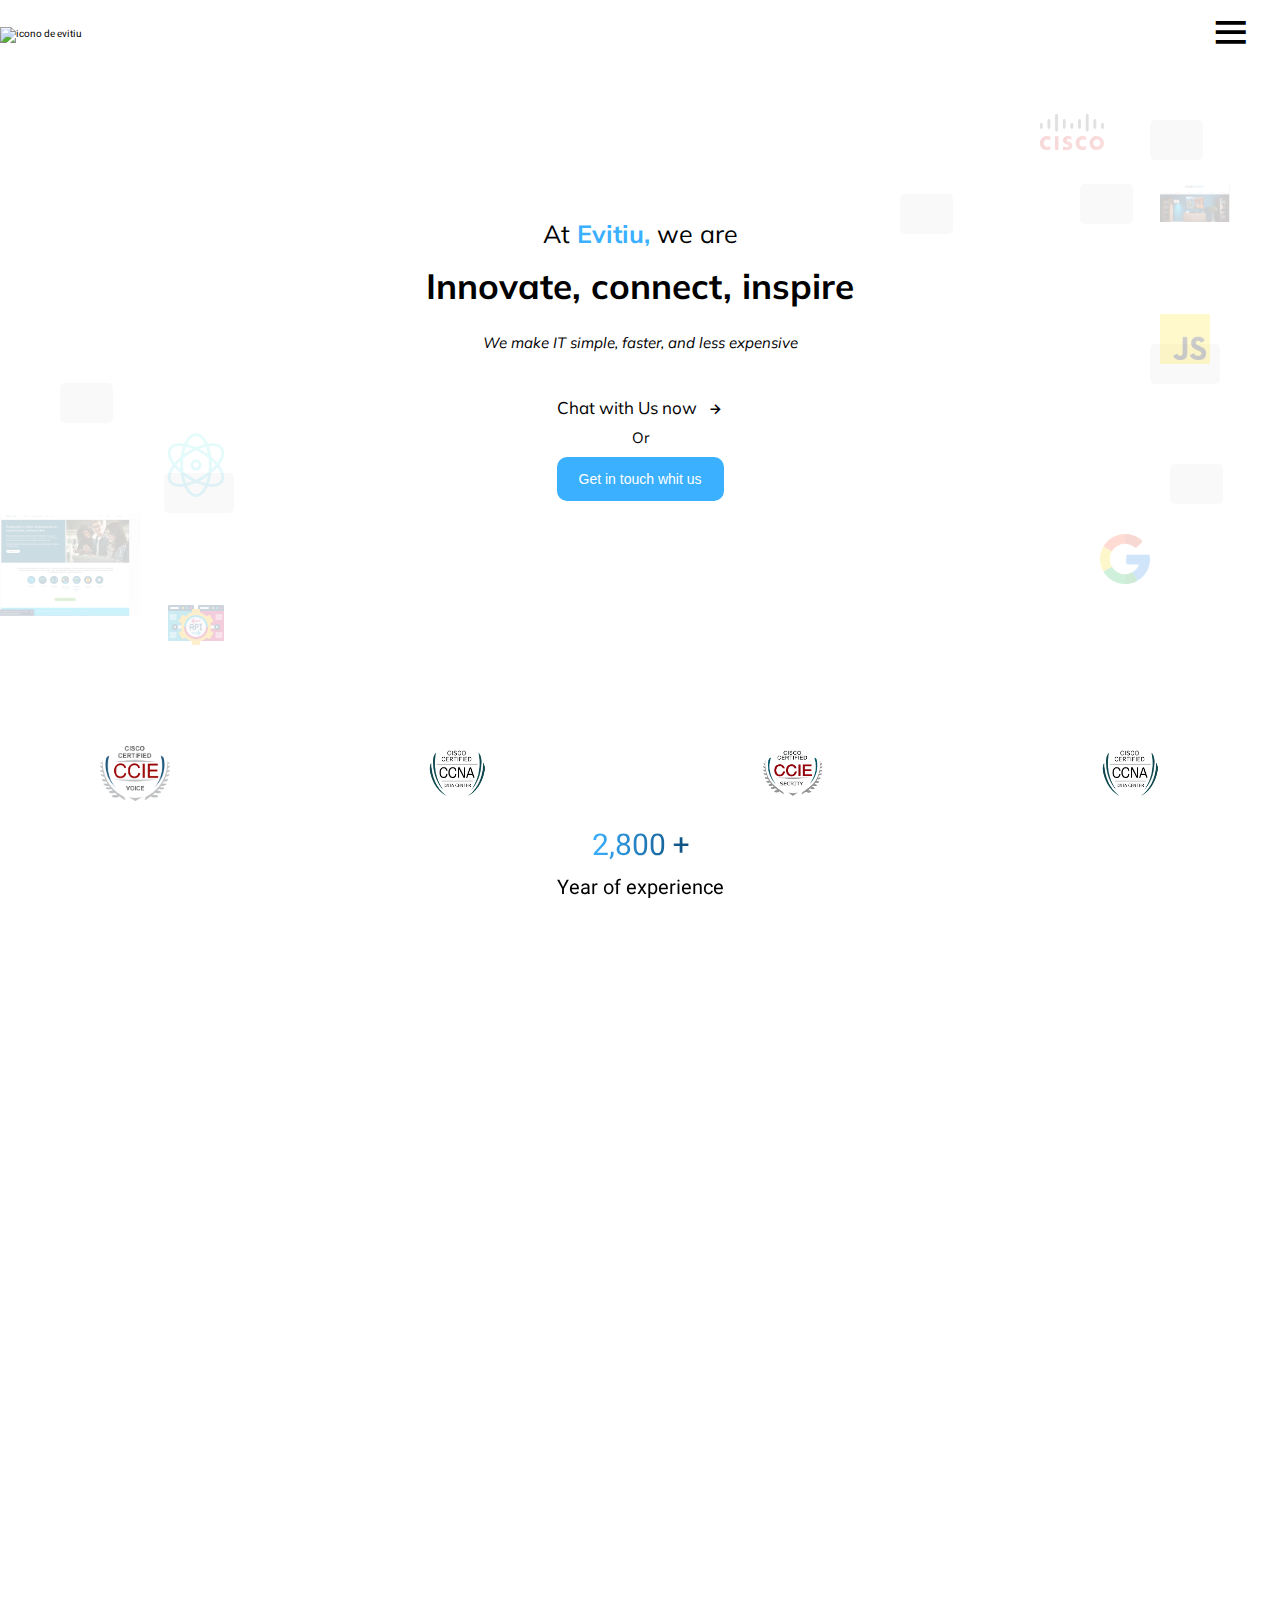
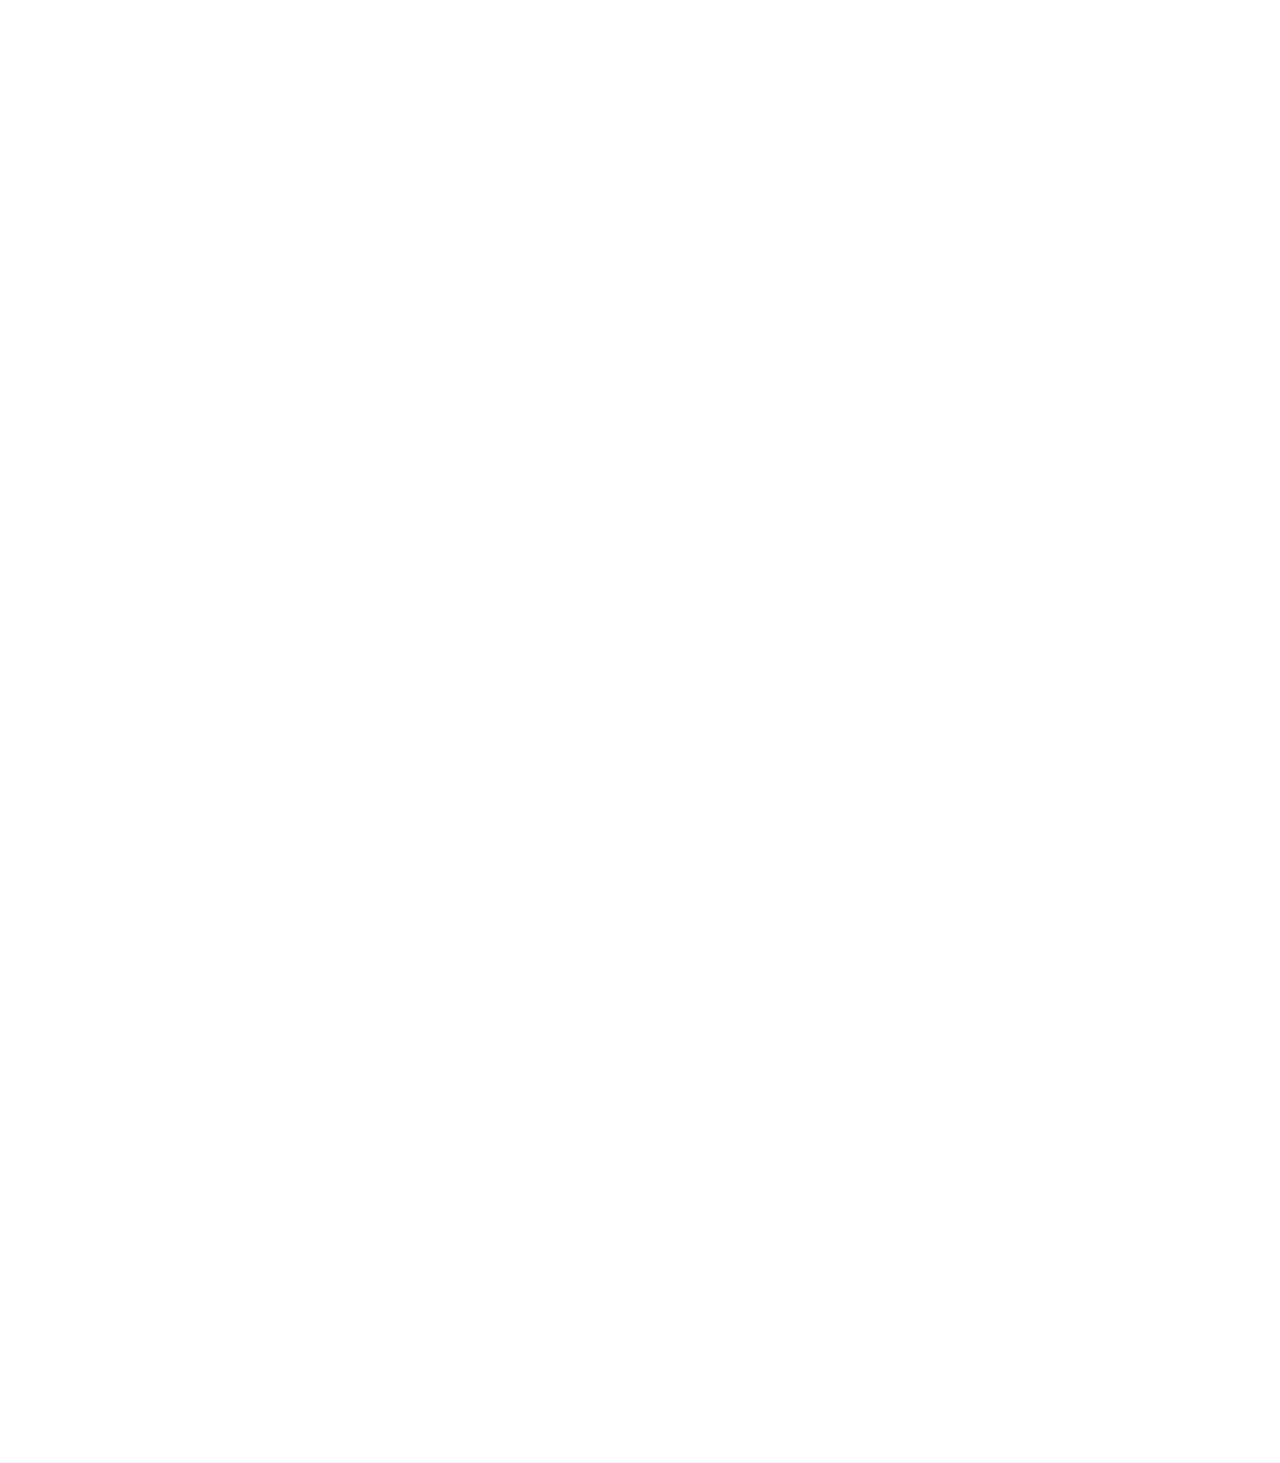
==== commit f3542318: "our services terminado y navbar fixed" ====
--- a/index.html
+++ b/index.html
@@ -22,8 +22,8 @@
         </div>
         <nav class="nav-menu">
             <li><a href="">Home</a></li>
-            <li><a href="">About Us</a></li>
-            <li><a href="">Services</a></li>
+            <li><a id="about" href="#aboutUs">About Us</a></li>
+            <li><a id="servicesLink" href="#servicesSection">Services</a></li>
             <li><a href="">Works</a></li>
             <li><a href="">Contact US</a></li>
             <!-- <i class='bx bx-menu' id="btn2"></i> -->
@@ -71,18 +71,24 @@
         </div> 
         <section class="container counter-box" data-aos="zoom-out-up" >
             <div class="counter-container">
+                <div class="technologys">
+                    <img src="./assets/img/counterimage/pngwing.com (3).png" alt="imagen tecnologia">
+                    <img src="./assets/img/counterimage/pngwing.com (4).png" alt="imagen tecnologia">
+                    <img src="./assets/img/counterimage/pngwing.com (5).png" alt="imagen tecnologia">
+                    <img src="./assets/img/counterimage/pngwing.com (6).png" alt="imagen tecnologia">
+                </div>
                 <div class="number degradado-verde" id="number"></div>
                 <p>Year of experience</p>
             </div>
         </section>
-        <section class="container about-us-container" data-aos="zoom-out-up">
+        <section class="container about-us-container" id="aboutUs" data-aos="zoom-out-up">
             <h2 id="text">About Us</h2>
+            <p>We are well-versed in a variety of operating systems, networks, and databases. We work with just about any technology that a small business would encounter. We use this expertise to help customers with small to mid-sized projects.</p>
             <picture class="img-about-box">
-                <img src="./assets/img/data-analytics (1).png" alt="imagen de computing">
+                <img src="./assets/img/personal.png" alt="imagen de computing">
             </picture>
-            <p>We are well-versed in a variety of operating systems, networks, and databases. We work with just about any technology that a small business would encounter. We use this expertise to help customers with small to mid-sized projects.</p>
         </section>
-        <section class="services-section container" data-aos="zoom-out-up" >
+        <section class="services-section container" id="servicesSection" data-aos="zoom-out-up" >
             <h2>Our services</h2>
             <div class="services">
                 <img src="./assets/img/pngwing.com.png" alt="imagen de software">
@@ -92,7 +98,7 @@
                 </div>
                 
             </div>
-            <div class="services">
+            <div class="services srv-2">
                 <img src="./assets/img/cloud.png" alt="cloud image">
                 <div class="text-services">
                     <h3>cloud services</h3>
@@ -105,8 +111,12 @@
                     <h3>network support</h3>
                     <p>A poorly planned or configured network can impact the security, the process and the productivity of your business. give your business the opportunity to be improved by technology experts.</p>
                 </div>
+            </div>
+        </section>
+        <section class="container formulario">
+            <form action="">
                 
-            </div>
+            </form>
         </section>
     </main>
 
--- a/assets/css/evitiu.css
+++ b/assets/css/evitiu.css
@@ -7,7 +7,8 @@
     --fontPrimario:'Heebo', sans-serif;
     --fontSecundary:'Mulish', sans-serif;
     --colorcajasgris:#c7c5c5;
-    --home-gradient: linear-gradient(101.63deg, #149cab -21.52%, #061475 52.33%, #3e119c 97.62%);
+    /* --home-gradient: linear-gradient(101.63deg, #149cab -21.52%, #061475 52.33%, #3e119c 97.62%); */
+    --home-gradient: linear-gradient(to right bottom, #3ab0ff, #41a9fa, #48a3f6, #4f9cf0, #5595eb, #5187dc, #4d79cc, #496bbd, #3a54a1, #2a3d87, #1a286c, #071453);
 }
 /**Globales**/
 html {
@@ -168,7 +169,10 @@
 /* main page */
 .header-nav.active ~ .page{
     display: none;
+    /* position: absolute; */
     transition: 0.6s;
+    /* position: absolute;
+    left: -330%; */
 }
 /* grid de los sections */
 .main{
@@ -393,8 +397,9 @@
 .counter-box{
     display: grid;
     place-items: center;
-    width: 20rem;
-    height: 15rem;
+    width: 100%;
+    height: 25rem;
+    /* background-color: #e1e1e15d; */
 }
 .counter-container{
     width: 100%;
@@ -403,6 +408,27 @@
     flex-direction: column;
     justify-content: center;
     align-items: center;
+}
+.counter-container .technologys{
+    width: 90%;
+    height: 10rem;
+    margin: 0 auto;
+    /* background-color: #071453; */
+    display: flex;
+    justify-content: space-between;
+    align-items: center;
+}
+.counter-container .technologys img:nth-child(1){
+    width: 7rem;
+}
+.counter-container .technologys img:nth-child(2){
+    width: 10rem;
+}
+.counter-container .technologys img:nth-child(3){
+    width: 10rem;
+}
+.counter-container .technologys img:nth-child(4){
+    width: 10rem;
 }
 .counter-container div{
     font-size: 3rem;
@@ -420,14 +446,14 @@
 .about-us-container{
     font-family: var(--fontPrimario);
     height: 70rem;
-    width: 95%;
+    width: 100%;
     display: flex;
     flex-direction: column;
     justify-content: space-around;
     align-items: center;
     background-image: var(--home-gradient);
     padding: 0 1rem;
-    border-radius: 3rem;
+    border-radius: 2rem;
     margin: 2rem auto;
     position: static;
 }
@@ -445,20 +471,20 @@
     font-weight: 300;
 }
 .about-us-container .img-about-box{
-    width: 30rem;
+    width: 35rem;
     height: 30rem;
     margin-top: -3rem;
-    background-color:var(--blanco);
+    /* background-color:var(--blanco); */
     display: flex;
     flex-direction: column;
     justify-content:center;
     align-items: center;
     border-radius: 2rem;
-    box-shadow: 0 .5rem 1rem .2rem rgba(217, 214, 214, 0.314) ;
+    /* box-shadow: 0 .5rem 1rem .2rem rgba(217, 214, 214, 0.314) ; */
 }
 .about-us-container .img-about-box img{
     margin: 0 auto;
-    width: 20rem;   
+    width: 30rem;   
 }
 /* Our services */
 .services-section{
@@ -483,13 +509,26 @@
     text-align: center;
     /* background-color: #25d366; */
 }
+.services{
+    /* background-color: tan; */
+    margin: 3rem auto;
+}
+.services-section .srv-2 img{
+    margin-bottom: -5rem;
+}
 .services img{
-    width: 20rem;
-}
+    width: 22rem;
+    margin: 2rem auto -3rem
+}
+
 .services h3{
     font-size: 2rem;
     text-transform: capitalize;
 }
-
-
-
+.services p{
+    font-size: 1.5rem;
+    color: #6a6a6a;
+}
+
+
+
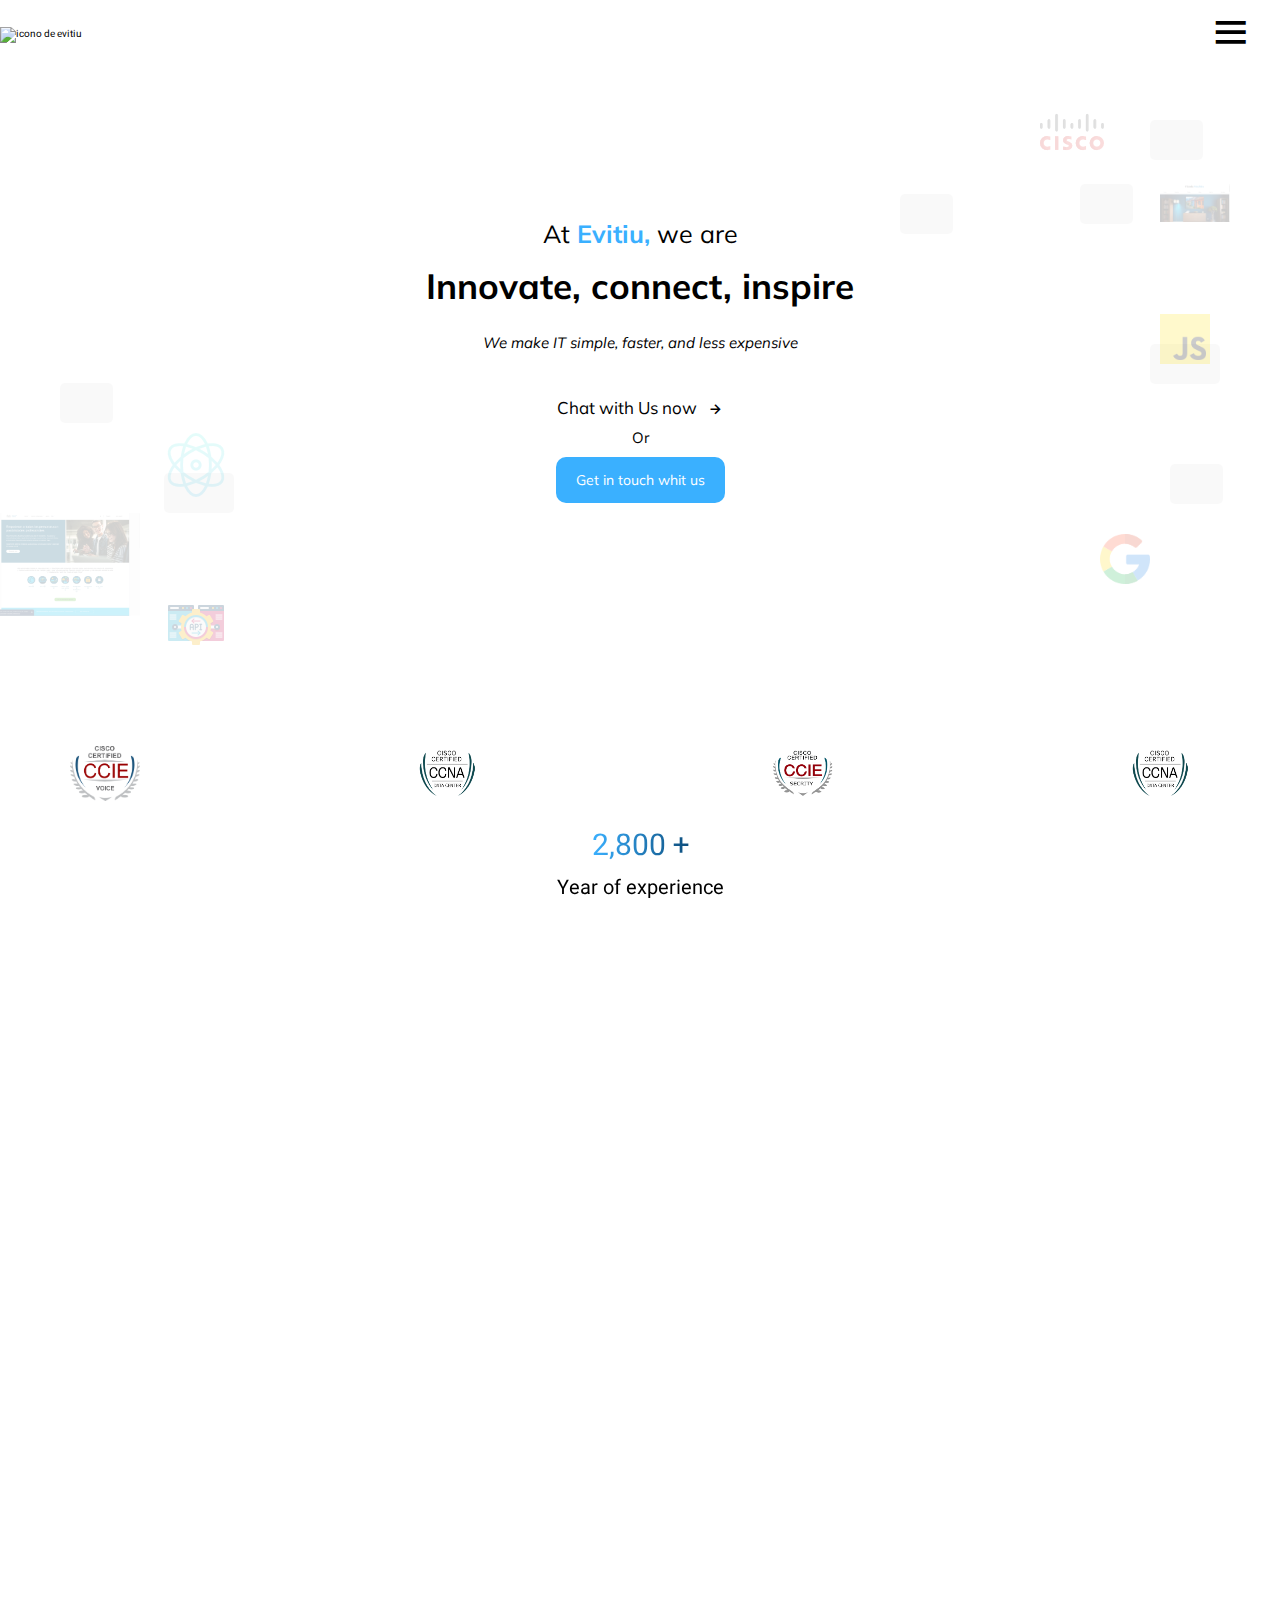
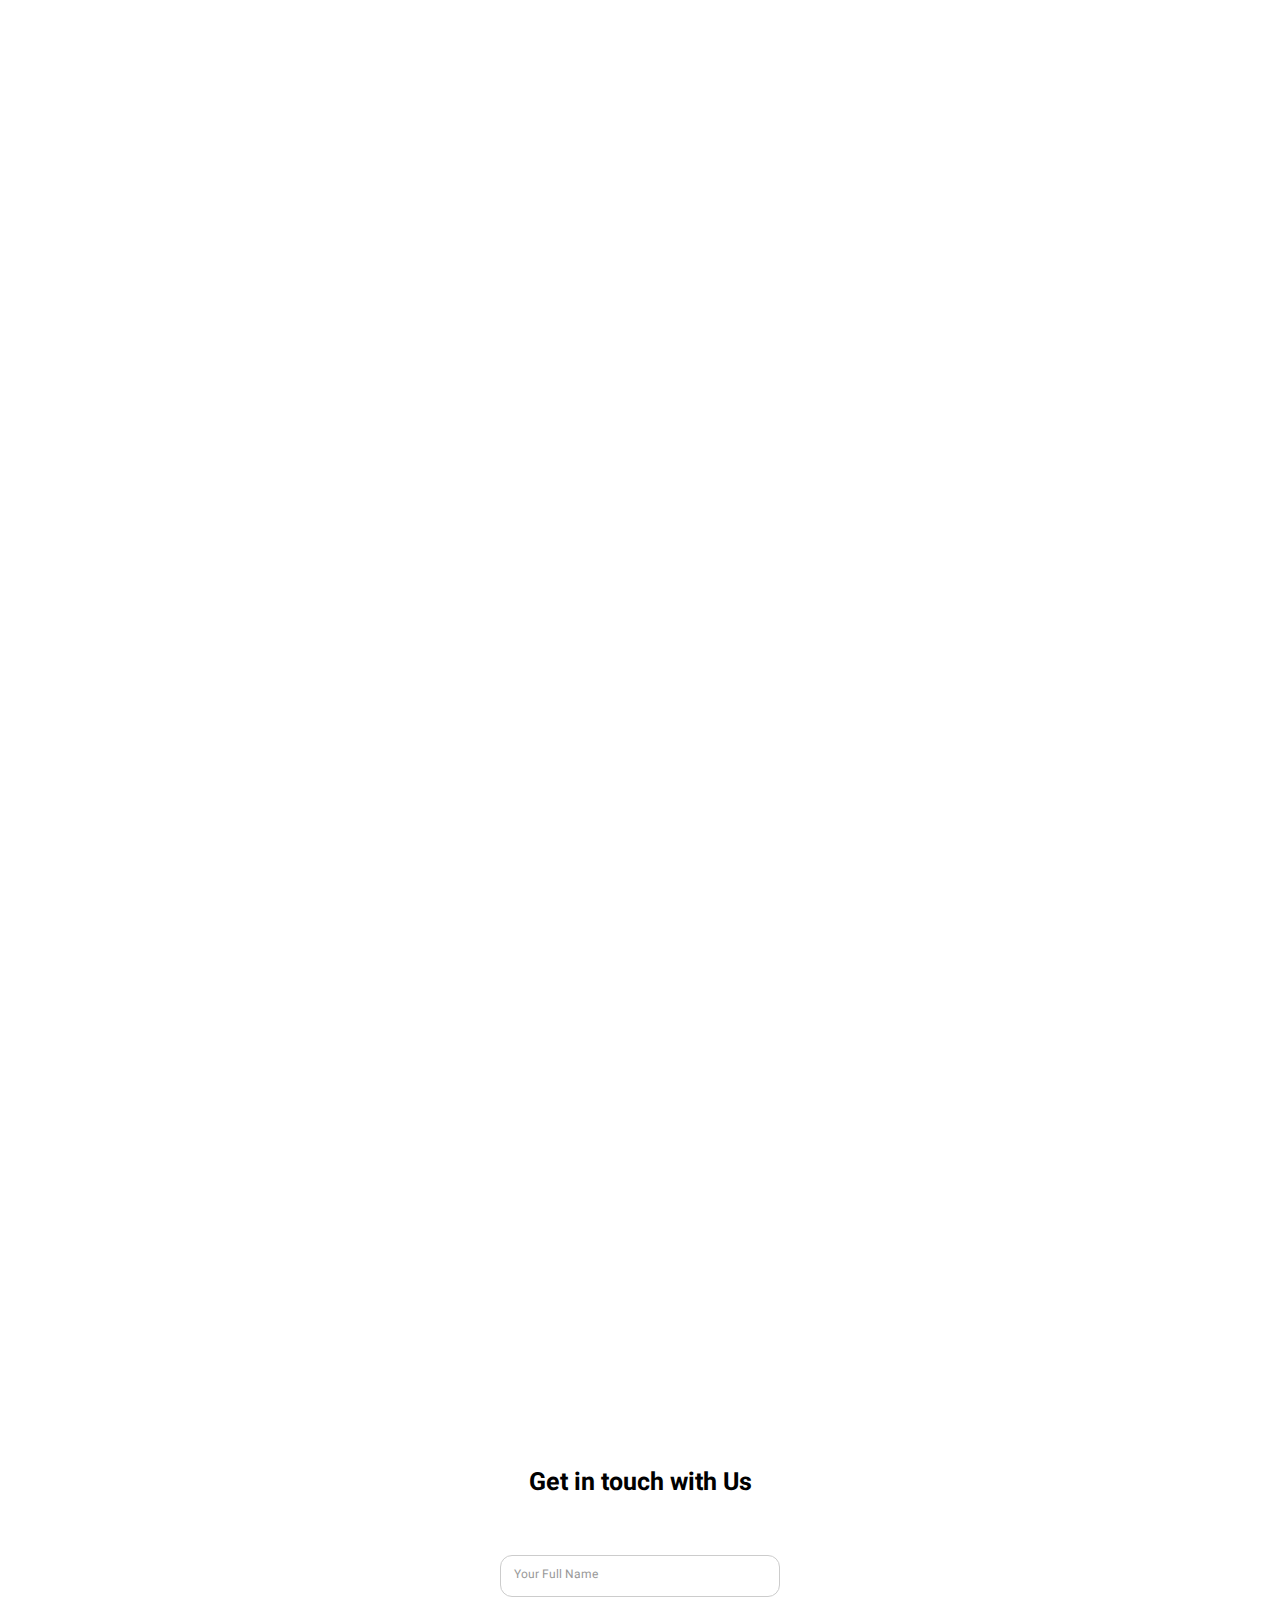
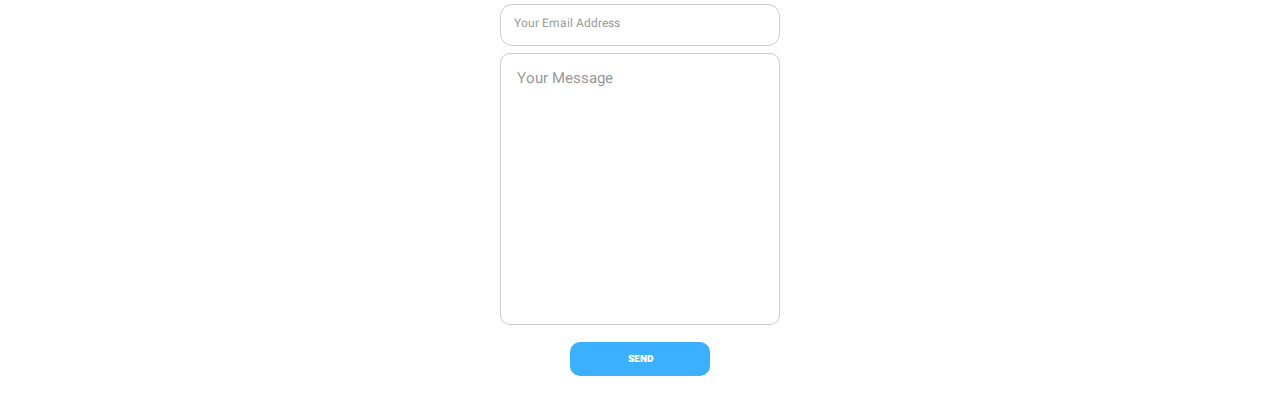
==== commit 01e3393c: "form added" ====
--- a/index.html
+++ b/index.html
@@ -25,7 +25,7 @@
             <li><a id="about" href="#aboutUs">About Us</a></li>
             <li><a id="servicesLink" href="#servicesSection">Services</a></li>
             <li><a href="">Works</a></li>
-            <li><a href="">Contact US</a></li>
+            <li><a id="contact" href="#form">Contact US</a></li>
             <!-- <i class='bx bx-menu' id="btn2"></i> -->
             <i class='bx bx-x' id="btn2" ></i>
             <img class="evitiu-logo" src="https://img1.wsimg.com/isteam/ip/e59ecd71-52b1-45e8-b137-11c78080a61c/Logo_201.png/:/rs=w:123,h:82,cg:true,m/cr=w:123,h:82/qt=q:95" alt="icono de evitiu">
@@ -113,9 +113,17 @@
                 </div>
             </div>
         </section>
-        <section class="container formulario">
-            <form action="">
-                
+        <section class="container formulario" id="form">
+            <h2>Get in touch with Us</h2>
+            <form action="#">
+                <input type="text" required>
+                <label for="" placeholder="Your Full Name" alt="Full Name"></label>
+                <input type="email" required>
+                <label for="" placeholder="Your Email Address" alt="Email"></label>
+                <textarea required></textarea>
+                <label for="" placeholder="Your Message" alt="Message"></label>
+            
+                <input class="btn" type="submit" value="Send">
             </form>
         </section>
     </main>
--- a/assets/css/evitiu.css
+++ b/assets/css/evitiu.css
@@ -40,10 +40,27 @@
 li{
     list-style: none;
 }
+.btn {
+    background-color: var(--backgroundprimario); 
+    display: block; 
+    color: #fff; 
+    text-transform: uppercase; 
+    font-weight: 900;
+    padding: 1rem; 
+    transition: background-color .3s ease-in-out;   
+    text-align: center; 
+    border: none;
+    border-radius: 1rem;
+    width: 50%; 
+    margin: 0 auto;
+}
+.btn:hover {
+    cursor: pointer;
+    box-shadow: 0 .5rem .8rem .2rem rgba(10, 137, 255, 0.5);
+}
 .container{
-    max-width: 120rem;
+    max-width: 99%;
     margin: 0 auto;
-    position: relative;
 }
 .gray-box{
     width: 5.3rem;
@@ -490,10 +507,10 @@
 .services-section{
     /* background-color: #061475; */
     width: 80%;
-    height: 90rem;
+    height: 130rem;
     display: grid;
     place-items: center;
-    margin: 5rem auto;
+    margin: 5rem auto 0;
 }
 .services-section h2{
     font-size: 3rem;
@@ -529,6 +546,172 @@
     font-size: 1.5rem;
     color: #6a6a6a;
 }
-
-
-
+/* Formulario */
+.formulario{
+    display: flex;
+    flex-direction: column;
+    justify-content: space-evenly;
+    align-items: center;
+    width: 95%;
+    max-width: 98%;
+    height: 60rem;
+}
+.formulario h2{
+    font-size: 2.5rem;
+    padding: 2rem 0;
+    margin-bottom: -5;
+}
+input,
+textarea {
+    font-family: inherit;
+  /* 1 */
+    font-size: 100%;
+  /* 2 */
+    margin: 0;
+  /* 3 */
+    box-sizing: border-box;
+}
+
+label {
+    box-sizing: border-box;
+}
+
+textarea {
+    overflow: auto;
+  /* 1 */
+    vertical-align: top;
+
+  /* 2 */
+}
+
+input[type=email],
+input[type=text] {
+    width: 28rem;
+    background-color: white;
+    height: calc(3em + 2px);
+    padding: 2rem;
+    font-size: 1.2rem;
+    border: 1px solid #cccccc;
+    border-radius: 1.2rem;
+    transition: all 0.2s ease-out;
+    box-shadow: none;
+    resize: none;
+    outline: none;
+}
+input[type=email]:hover,
+input[type=text]:hover {
+    border: 1px solid #cccccc;
+}
+input[type=email]:focus, input[type=email]:active,
+input[type=text]:focus,
+input[type=text]:active {
+    border: 1px solid var(--backgroundprimario);
+}
+input[type=email]:focus + label:before, input[type=email]:active + label:before,
+input[type=text]:focus + label:before,
+input[type=text]:active + label:before {
+    color: var(--backgroundsecundario);
+}
+input[type=email] + label,
+input[type=text] + label {
+    display: block;
+    font-size: 1.2rem;
+    height: 3em;
+    line-height: 3em;
+    margin-top: calc(-3em - 5px);
+    margin-bottom: 1em;
+    pointer-events: none;
+}
+input[type=email] + label:before,
+input[type=text] + label:before {
+    content: attr(placeholder);
+    display: inline-block;
+    color: #999999;
+    margin: 0 calc(1em + 2px);
+    white-space: nowrap;
+    transition-property: transform, color;
+    transition-duration: 0.2s;
+    transition-delay: 0;
+    transition-timing-function: ease-out;
+    transform-origin: left center;
+}
+input[type=email]:focus + label:before, input[type=email].active + label:before, input[type=email]:valid + label:before,
+input[type=text]:focus + label:before,
+input[type=text].active + label:before,
+input[type=text]:valid + label:before {
+    background: white;
+    line-height: 1;
+    padding: 0 1.5px;
+    transform: translateY(calc(-3em / 2 - 1px/2)) scale(0.8, 0.8);
+}
+input[type=email]:valid,
+input[type=text]:valid {
+    border: 1px solid #23a045;
+}
+input[type=email]:valid + label:before,
+input[type=text]:valid + label:before {
+    content: attr(alt);
+    color: #23a045;
+}
+
+textarea {
+    width: 28rem;
+    background-color: white;
+    height: calc(18em + 2px);
+    padding: 1rem;
+    font-size: 1.5rem;
+    border: 1px solid #cccccc;
+    border-radius: 1rem;
+    transition: all 0.2s ease-out;
+    box-shadow: none;
+    resize: none;
+    outline: none;
+}
+textarea:hover {
+    border: 1px solid #cccccc;
+}
+textarea:focus, textarea:active {
+    border: 1px solid var(--backgroundprimario);
+}
+textarea:focus + label:before, textarea:active + label:before {
+    color: var(--backgroundsecundario);
+}
+textarea + label {
+    display: block;
+    font-size: 1.5rem;
+    height: calc(18em + 2px);
+    line-height: 1;
+    padding-top: calc(1em + 1px);
+    margin-top: -27rem;
+    margin-bottom: 1em;
+    pointer-events: none;
+}
+textarea + label:before {
+    content: attr(placeholder);
+    display: inline-block;
+    color: #999999;
+    margin: 0 calc(1em + 2px);
+    white-space: nowrap;
+    transition-property: transform, color;
+    transition-duration: 0.2s;
+    transition-delay: 0;
+    transition-timing-function: ease-out;
+    transform-origin: left center;
+}
+textarea:focus + label:before, textarea.active + label:before, textarea:valid + label:before {
+    background: white;
+    line-height: 1;
+    padding: 0 1.5px;
+    transform: translateY(calc((-1em - 0.5em) - 0.5px)) scale(0.8, 0.8);
+}
+textarea:valid {
+    border: 1px solid #23a045;
+}
+textarea:valid + label:before {
+    content: attr(alt);
+    color: #23a045;
+}
+
+
+
+
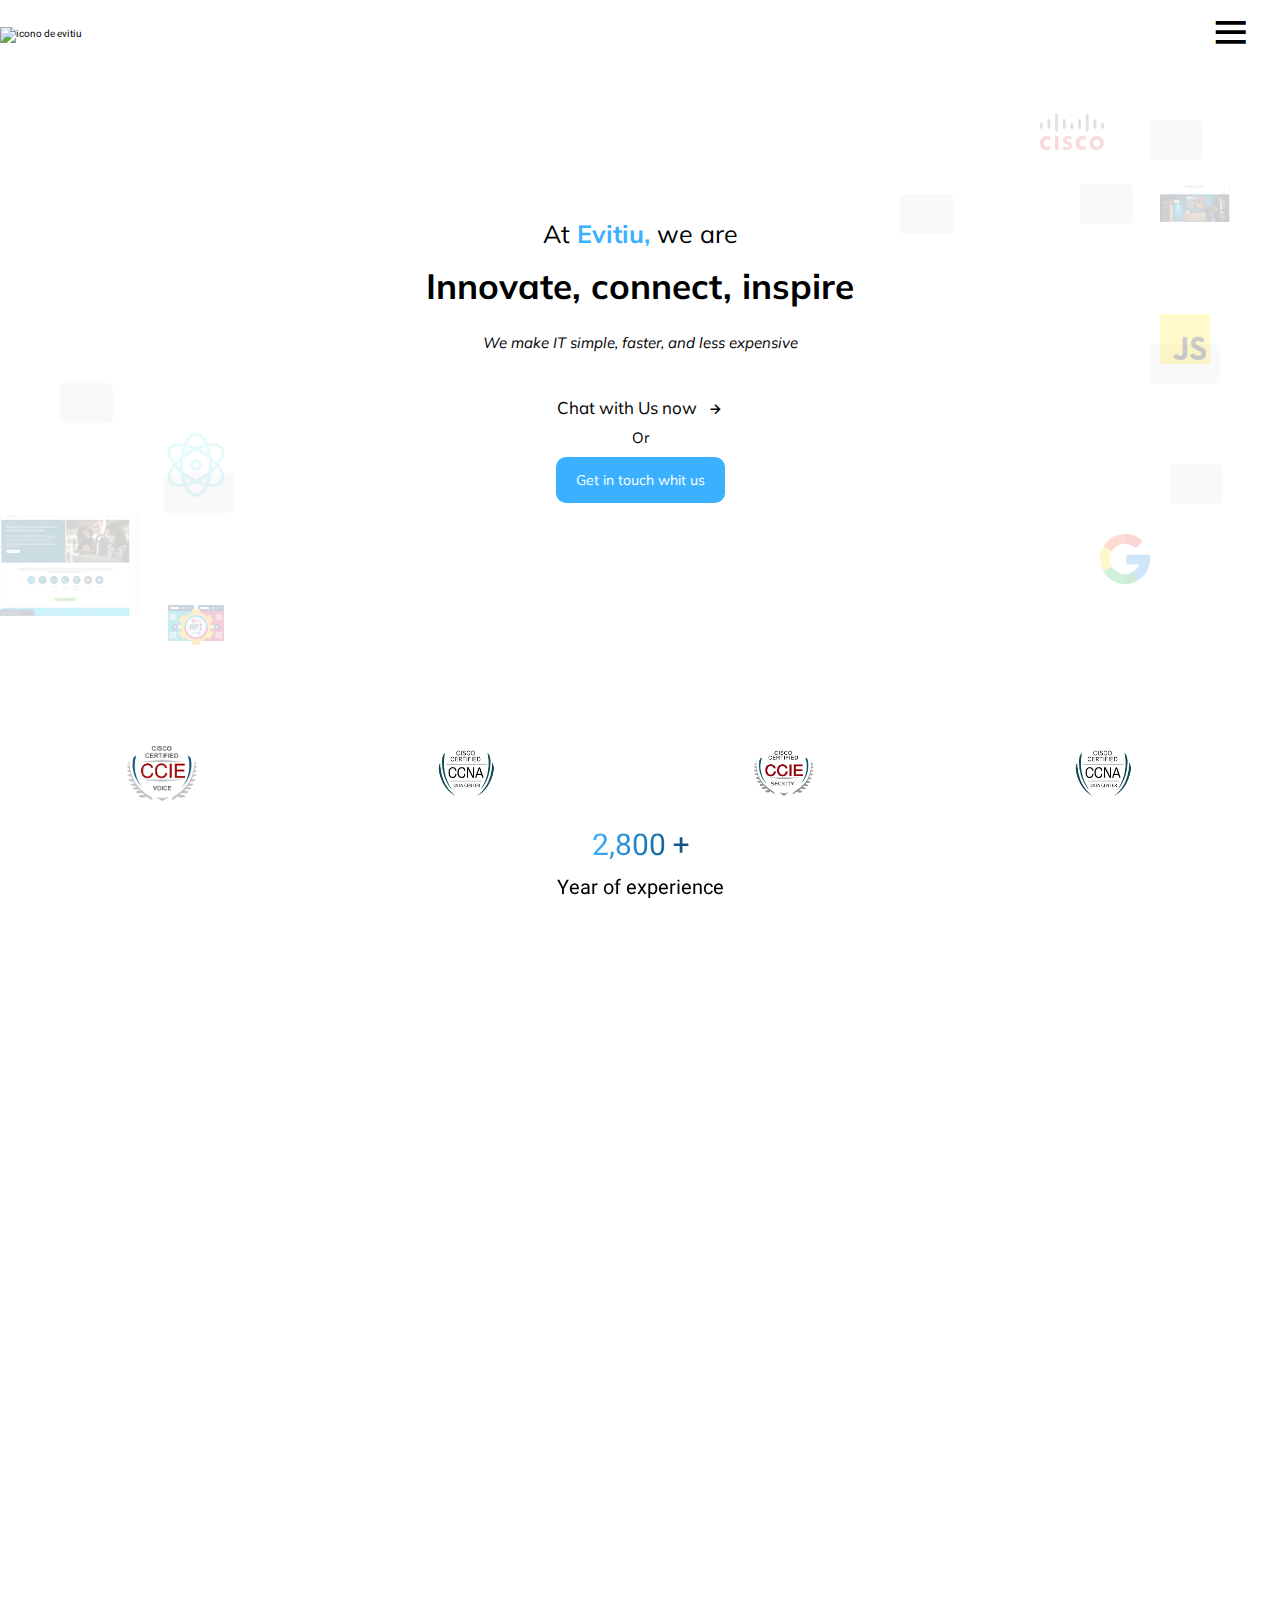
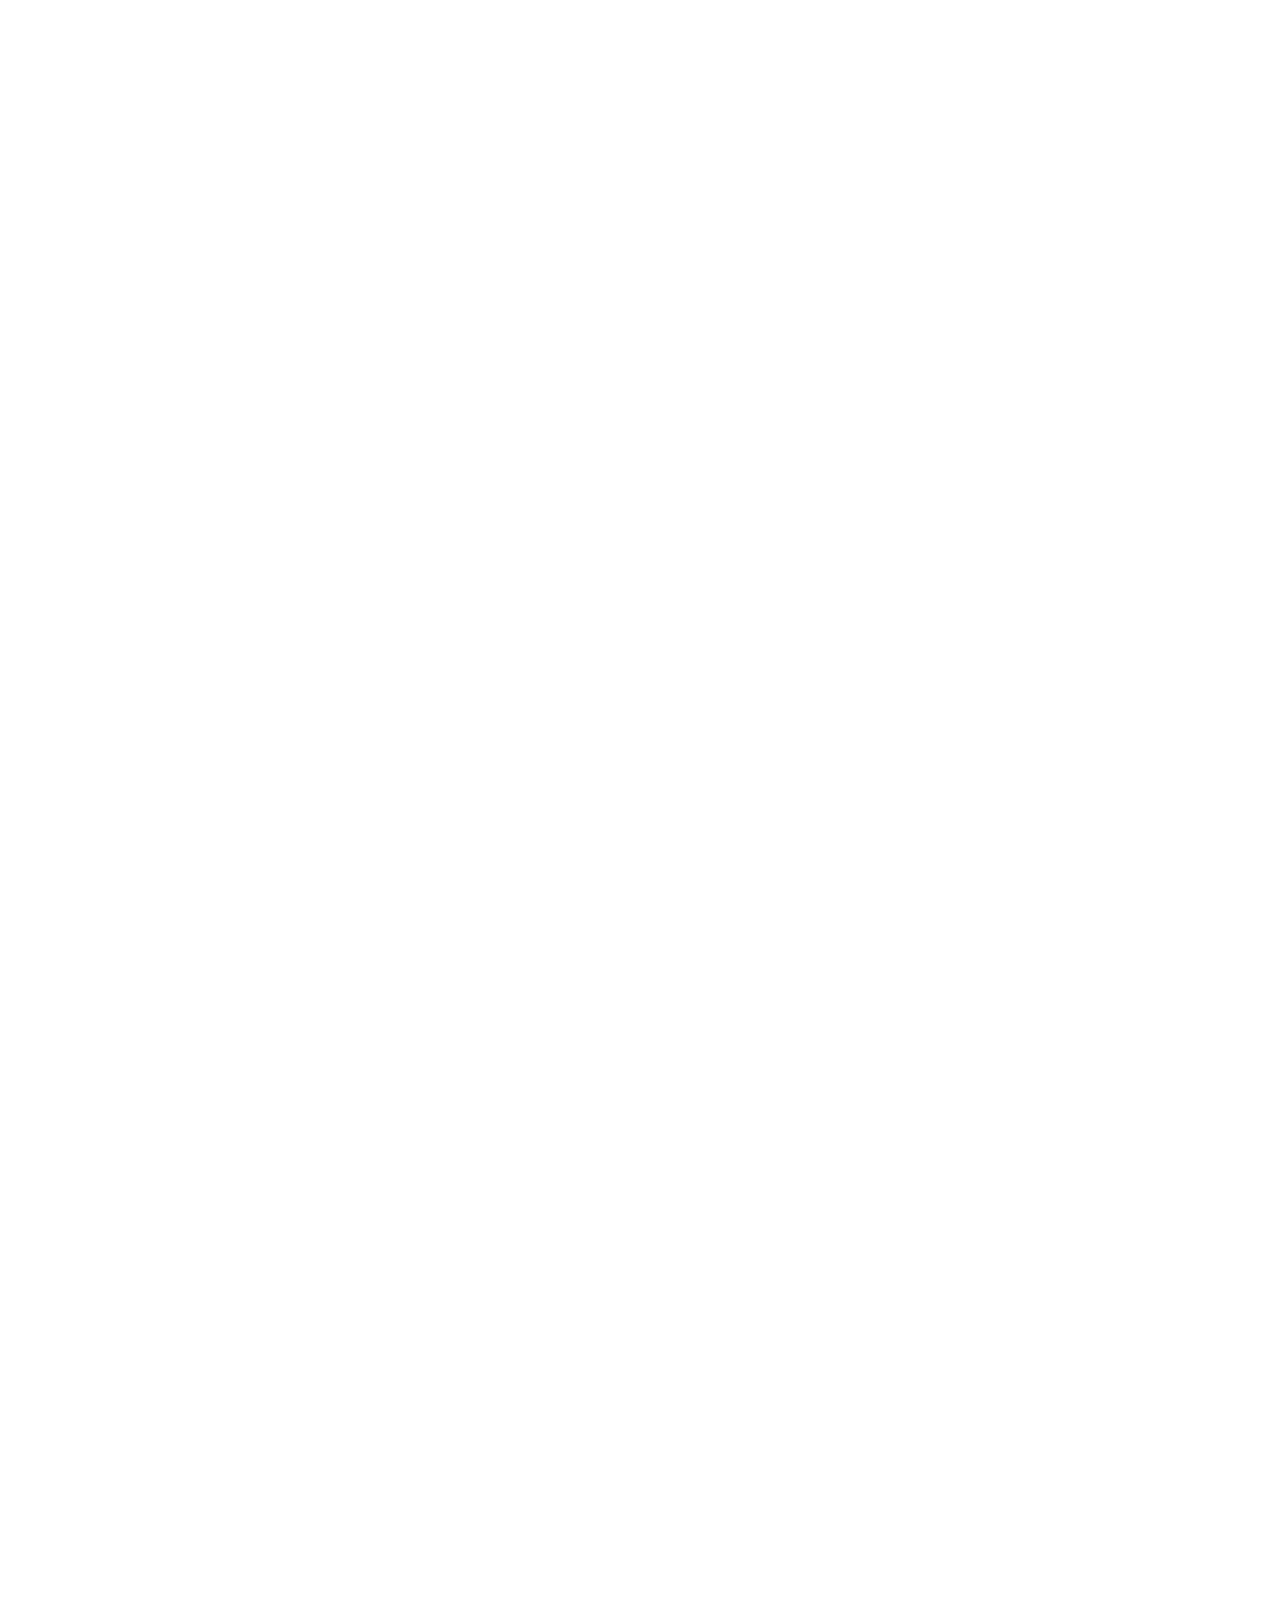
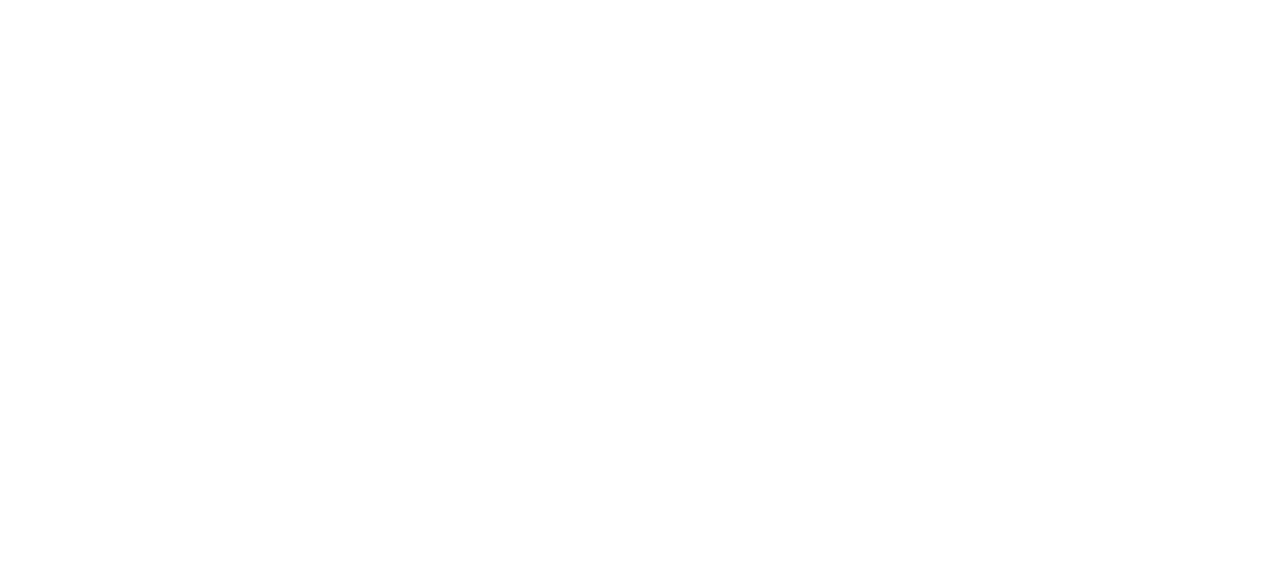
==== commit 1db5a7f6: "form added test" ====
--- a/index.html
+++ b/index.html
@@ -113,7 +113,7 @@
                 </div>
             </div>
         </section>
-        <section class="container formulario" id="form">
+        <section class="container formulario" id="form" data-aos="zoom-out-up">
             <h2>Get in touch with Us</h2>
             <form action="#">
                 <input type="text" required>
--- a/assets/css/evitiu.css
+++ b/assets/css/evitiu.css
@@ -15,6 +15,8 @@
     box-sizing: border-box;
     font-size: 62.5%; /*1 rem es igual a 10px*/
     font-family:var(--fontPrimario);
+    max-width: 100% !important;
+    overflow-x: hidden !important;
 
 }
 *, *:before, *:after {
@@ -51,7 +53,8 @@
     text-align: center; 
     border: none;
     border-radius: 1rem;
-    width: 50%; 
+    width: 50%;
+    height: 5rem;
     margin: 0 auto;
 }
 .btn:hover {
@@ -59,7 +62,7 @@
     box-shadow: 0 .5rem .8rem .2rem rgba(10, 137, 255, 0.5);
 }
 .container{
-    max-width: 99%;
+    max-width: 120rem;
     margin: 0 auto;
 }
 .gray-box{
@@ -188,6 +191,7 @@
     display: none;
     /* position: absolute; */
     transition: 0.6s;
+    width: 100%;
     /* position: absolute;
     left: -330%; */
 }
@@ -200,10 +204,12 @@
     grid-template-columns:1fr 2fr 1fr 1fr ;
     grid-template-rows: repeat(5, 1fr);
     margin-top: -2rem;
+    /* background-color: #118cff; */
 }
 .main section:nth-child(1){
     grid-column: 5/6;
     margin-top: 7rem;
+    /* background-color: #073653 */
 }
 .main section:nth-child(2){
     grid-row: 3/4;
@@ -419,13 +425,14 @@
     /* background-color: #e1e1e15d; */
 }
 .counter-container{
-    width: 100%;
+    width: 95%;
     height: 100%;
     display: flex;
     flex-direction: column;
     justify-content: center;
     align-items: center;
 }
+
 .counter-container .technologys{
     width: 90%;
     height: 10rem;
@@ -434,6 +441,7 @@
     display: flex;
     justify-content: space-between;
     align-items: center;
+    margin: 0 auto;
 }
 .counter-container .technologys img:nth-child(1){
     width: 7rem;
@@ -522,7 +530,7 @@
     justify-content: space-between;
     align-items: center;
     row-gap: 4rem;
-    margin-top: 2rem;
+    margin: 2rem auto 0;
     text-align: center;
     /* background-color: #25d366; */
 }
